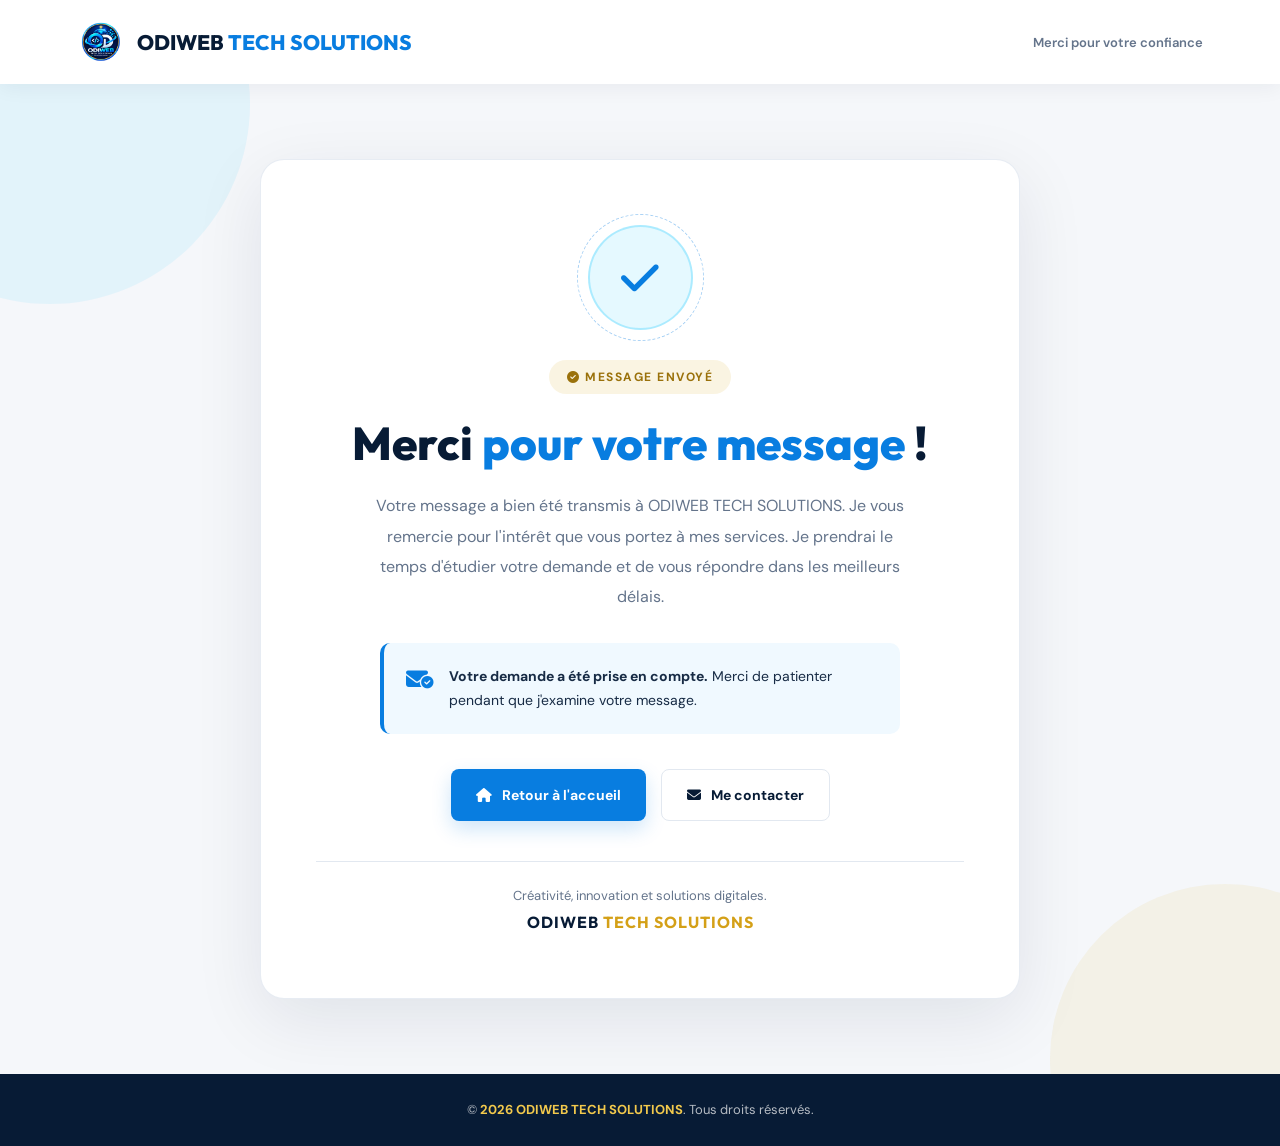
==== merci.html @ 2eda3bde "Create merci.html" ====
<!DOCTYPE html>
<html lang="fr">

<head>

    <meta charset="UTF-8">

    <meta name="viewport" content="width=device-width, initial-scale=1.0">

    <meta name="description" content="Merci d'avoir contacté ODIWEB PORTFOLIO. Votre message a bien été transmis.">

    <meta name="theme-color" content="#071B35">

    <title>Merci pour votre message | ODIWEB</title>

    <link rel="icon" href="logo-odiweb.png">

    <!-- Google Fonts -->

    <link rel="preconnect" href="https://fonts.googleapis.com">

    <link rel="preconnect" href="https://fonts.gstatic.com" crossorigin>

    <link href="https://fonts.googleapis.com/css2?family=DM+Sans:wght@400;500;600;700&family=Outfit:wght@400;500;600;700;800&display=swap" rel="stylesheet">

    <!-- Font Awesome -->

    <link rel="stylesheet" href="https://cdnjs.cloudflare.com/ajax/libs/font-awesome/6.5.2/css/all.min.css">

    <style>

/* ==========================================
   ODIWEB PORTFOLIO
   PAGE MERCI
   DESIGN RESPONSIVE COMPLET
========================================== */


/* ==========================================
   1. VARIABLES
========================================== */

:root {

    --primary-color: #071B35;

    --secondary-color: #087DE0;

    --accent-color: #00C2FF;

    --gold-color: #D4A017;

    --gold-light: #F2C94C;

    --white: #FFFFFF;

    --light-bg: #F5F7FA;

    --gray: #64748B;

    --dark-text: #172B45;

    --border-color: #E2E8F0;

    --font-heading: 'Outfit', sans-serif;

    --font-body: 'DM Sans', sans-serif;

    --transition: all 0.3s ease;

}


/* ==========================================
   2. RESET GÉNÉRAL
========================================== */

* {

    margin: 0;

    padding: 0;

    box-sizing: border-box;

}


html {

    scroll-behavior: smooth;

}


body {

    font-family: var(--font-body);

    background: var(--light-bg);

    color: var(--dark-text);

    min-height: 100vh;

    display: flex;

    flex-direction: column;

    overflow-x: hidden;

}


a {

    text-decoration: none;

    color: inherit;

}


button {

    font-family: inherit;

}


/* ==========================================
   3. HEADER
========================================== */

.header {

    width: 100%;

    background: var(--white);

    padding: 18px 6%;

    box-shadow: 0 3px 20px rgba(7, 27, 53, 0.06);

    position: relative;

    z-index: 10;

}


.header-container {

    max-width: 1200px;

    margin: auto;

    display: flex;

    justify-content: space-between;

    align-items: center;

    gap: 20px;

}


.logo {

    display: flex;

    align-items: center;

    gap: 12px;

}


.logo img {

    width: 48px;

    height: 48px;

    object-fit: contain;

}


.logo-text {

    font-family: var(--font-heading);

    font-size: 21px;

    font-weight: 800;

    color: var(--primary-color);

}


.logo-text span {

    color: var(--secondary-color);

}


.header-label {

    color: var(--gray);

    font-size: 13px;

    font-weight: 600;

}


/* ==========================================
   4. SECTION PRINCIPALE
========================================== */

.thankyou-section {

    flex: 1;

    display: flex;

    align-items: center;

    justify-content: center;

    padding: 75px 20px;

    position: relative;

    overflow: hidden;

}


/* Décorations */

.thankyou-section::before {

    content: "";

    position: absolute;

    width: 400px;

    height: 400px;

    background: rgba(0, 194, 255, 0.08);

    border-radius: 50%;

    top: -180px;

    left: -150px;

}


.thankyou-section::after {

    content: "";

    position: absolute;

    width: 350px;

    height: 350px;

    background: rgba(212, 160, 23, 0.08);

    border-radius: 50%;

    bottom: -160px;

    right: -120px;

}


/* ==========================================
   5. CARTE DE REMERCIEMENT
========================================== */

.thankyou-card {

    width: 100%;

    max-width: 760px;

    background: var(--white);

    padding: 65px 55px;

    border-radius: 24px;

    text-align: center;

    position: relative;

    z-index: 2;

    box-shadow: 0 20px 70px rgba(7, 27, 53, 0.09);

    border: 1px solid rgba(226, 232, 240, 0.8);

    animation: fadeIn 0.8s ease;

}


/* ==========================================
   6. ICÔNE DE CONFIRMATION
========================================== */

.success-icon {

    width: 105px;

    height: 105px;

    margin: 0 auto 30px;

    border-radius: 50%;

    display: flex;

    align-items: center;

    justify-content: center;

    background: rgba(0, 194, 255, 0.10);

    border: 2px solid rgba(0, 194, 255, 0.25);

    position: relative;

}


.success-icon i {

    font-size: 43px;

    color: var(--secondary-color);

}


.success-icon::after {

    content: "";

    position: absolute;

    width: 125px;

    height: 125px;

    border: 1px dashed rgba(8, 125, 224, 0.35);

    border-radius: 50%;

    animation: rotate 15s linear infinite;

}


/* ==========================================
   7. TEXTES
========================================== */

.success-label {

    display: inline-block;

    padding: 9px 18px;

    background: rgba(212, 160, 23, 0.12);

    color: #9A710B;

    border-radius: 30px;

    font-size: 12px;

    font-weight: 700;

    text-transform: uppercase;

    letter-spacing: 1.5px;

    margin-bottom: 22px;

}


.thankyou-title {

    font-family: var(--font-heading);

    font-size: 46px;

    line-height: 1.2;

    font-weight: 800;

    color: var(--primary-color);

    margin-bottom: 20px;

}


.thankyou-title span {

    color: var(--secondary-color);

}


.client-name {

    color: var(--gold-color);

}


.thankyou-description {

    max-width: 550px;

    margin: 0 auto 30px;

    font-size: 16px;

    line-height: 1.9;

    color: var(--gray);

}


/* ==========================================
   8. INFORMATIONS DE CONFIRMATION
========================================== */

.confirmation-box {

    max-width: 520px;

    margin: 0 auto 35px;

    padding: 22px;

    background: #F0F9FF;

    border-left: 4px solid var(--secondary-color);

    border-radius: 10px;

    display: flex;

    align-items: flex-start;

    gap: 15px;

    text-align: left;

}


.confirmation-box i {

    font-size: 22px;

    color: var(--secondary-color);

    margin-top: 3px;

}


.confirmation-box p {

    color: var(--dark-text);

    font-size: 14px;

    line-height: 1.7;

}


/* ==========================================
   9. BOUTONS
========================================== */

.thankyou-buttons {

    display: flex;

    justify-content: center;

    align-items: center;

    gap: 15px;

    flex-wrap: wrap;

}


.btn {

    min-height: 52px;

    padding: 14px 25px;

    border-radius: 8px;

    display: inline-flex;

    justify-content: center;

    align-items: center;

    gap: 10px;

    font-size: 14px;

    font-weight: 700;

    transition: var(--transition);

}


.btn-primary {

    background: var(--secondary-color);

    color: var(--white);

    box-shadow: 0 8px 20px rgba(8, 125, 224, 0.20);

}


.btn-primary:hover {

    background: var(--primary-color);

    transform: translateY(-3px);

}


.btn-outline {

    border: 1px solid var(--border-color);

    color: var(--primary-color);

    background: var(--white);

}


.btn-outline:hover {

    border-color: var(--gold-color);

    color: var(--gold-color);

    transform: translateY(-3px);

}


/* ==========================================
   10. SIGNATURE
========================================== */

.thankyou-signature {

    margin-top: 40px;

    padding-top: 25px;

    border-top: 1px solid var(--border-color);

}


.thankyou-signature p {

    color: var(--gray);

    font-size: 13px;

    margin-bottom: 8px;

}


.thankyou-signature strong {

    font-family: var(--font-heading);

    color: var(--primary-color);

    font-size: 16px;

    letter-spacing: 1px;

}


.thankyou-signature strong span {

    color: var(--gold-color);

}


/* ==========================================
   11. FOOTER
========================================== */

.footer {

    background: var(--primary-color);

    padding: 25px 20px;

    text-align: center;

}


.footer p {

    color: rgba(255, 255, 255, 0.7);

    font-size: 13px;

    line-height: 1.7;

}


.footer span {

    color: var(--gold-light);

    font-weight: 700;

}


/* ==========================================
   12. ANIMATIONS
========================================== */

@keyframes fadeIn {

    from {

        opacity: 0;

        transform: translateY(25px);

    }

    to {

        opacity: 1;

        transform: translateY(0);

    }

}


@keyframes rotate {

    from {

        transform: rotate(0deg);

    }

    to {

        transform: rotate(360deg);

    }

}


/* ==========================================
   13. TABLETTES
========================================== */

@media screen and (max-width: 768px) {

    .header {

        padding: 16px 5%;

    }

    .thankyou-section {

        padding: 55px 20px;

    }

    .thankyou-card {

        padding: 55px 35px;

    }

    .thankyou-title {

        font-size: 38px;

    }

}


/* ==========================================
   14. TÉLÉPHONES
========================================== */

@media screen and (max-width: 576px) {

    .header-container {

        flex-direction: column;

        gap: 8px;

    }

    .logo img {

        width: 42px;

        height: 42px;

    }

    .logo-text {

        font-size: 18px;

    }

    .header-label {

        font-size: 11px;

    }

    .thankyou-section {

        padding: 40px 15px;

    }

    .thankyou-card {

        padding: 45px 22px;

        border-radius: 18px;

    }

    .success-icon {

        width: 85px;

        height: 85px;

        margin-bottom: 25px;

    }

    .success-icon i {

        font-size: 35px;

    }

    .success-icon::after {

        width: 103px;

        height: 103px;

    }

    .thankyou-title {

        font-size: 32px;

    }

    .thankyou-description {

        font-size: 14px;

    }

    .confirmation-box {

        padding: 17px;

    }

    .confirmation-box p {

        font-size: 13px;

    }

    .thankyou-buttons {

        flex-direction: column;

        width: 100%;

    }

    .btn {

        width: 100%;

    }

    .thankyou-signature {

        margin-top: 30px;

    }

}


/* ==========================================
   15. PETITS TÉLÉPHONES
========================================== */

@media screen and (max-width: 360px) {

    .thankyou-card {

        padding: 38px 17px;

    }

    .thankyou-title {

        font-size: 27px;

    }

    .success-label {

        font-size: 10px;

    }

    .thankyou-description {

        font-size: 13px;

    }

    .logo-text {

        font-size: 16px;

    }

}


/* ==========================================
   16. ACCESSIBILITÉ
========================================== */

@media (prefers-reduced-motion: reduce) {

    *,
    *::before,
    *::after {

        animation-duration: 0.01ms !important;

        animation-iteration-count: 1 !important;

        scroll-behavior: auto !important;

        transition-duration: 0.01ms !important;

    }

}

    </style>

</head>


<body>


    <!-- ======================================
         HEADER
    ======================================= -->

    <header class="header">

        <div class="header-container">

            <a href="index.html" class="logo">

                <img src="logo-odiweb.png" alt="Logo ODIWEB">

                <div class="logo-text">
                    ODIWEB <span>TECH SOLUTIONS</span>
                </div>

            </a>

            <p class="header-label">
                Merci pour votre confiance
            </p>

        </div>

    </header>



    <!-- ======================================
         SECTION DE REMERCIEMENT
    ======================================= -->

    <main class="thankyou-section">

        <div class="thankyou-card">


            <!-- Icône -->

            <div class="success-icon">

                <i class="fas fa-check"></i>

            </div>


            <!-- Petit label -->

            <div class="success-label">

                <i class="fas fa-circle-check"></i>

                Message envoyé

            </div>


            <!-- Titre -->

            <h1 class="thankyou-title">

                Merci <span id="clientName" class="client-name">pour votre message</span> !

            </h1>


            <!-- Description -->

            <p class="thankyou-description">

                Votre message a bien été transmis à ODIWEB TECH SOLUTIONS.

                Je vous remercie pour l'intérêt que vous portez à mes services.

                Je prendrai le temps d'étudier votre demande et de vous répondre dans les meilleurs délais.

            </p>


            <!-- Confirmation -->

            <div class="confirmation-box">

                <i class="fas fa-envelope-circle-check"></i>

                <p>

                    <strong>Votre demande a été prise en compte.</strong>

                    Merci de patienter pendant que j'examine votre message.

                </p>

            </div>


            <!-- Boutons -->

            <div class="thankyou-buttons">

                <a href="index.html#accueil" class="btn btn-primary">

                    <i class="fas fa-house"></i>

                    Retour à l'accueil

                </a>


                <a href="mailto:odilonlaly086@gmail.com" class="btn btn-outline">

                    <i class="fas fa-envelope"></i>

                    Me contacter

                </a>

            </div>


            <!-- Signature -->

            <div class="thankyou-signature">

                <p>Créativité, innovation et solutions digitales.</p>

                <strong>

                    ODIWEB <span>TECH SOLUTIONS</span>

                </strong>

            </div>


        </div>

    </main>



    <!-- ======================================
         FOOTER
    ======================================= -->

    <footer class="footer">

        <p>

            © <span id="currentYear"></span>

            <span>ODIWEB TECH SOLUTIONS</span>.

            Tous droits réservés.

        </p>

    </footer>



    <!-- ======================================
         JAVASCRIPT
    ======================================= -->

    <script>

        /* Récupérer le nom du client */

        const savedClientName = sessionStorage.getItem("odiwebClientName");

        const clientNameElement = document.getElementById("clientName");


        if (savedClientName && clientNameElement) {

            clientNameElement.textContent = savedClientName;

            sessionStorage.removeItem("odiwebClientName");

        }


        /* Année automatique */

        document.getElementById("currentYear").textContent =
            new Date().getFullYear();


    </script>


</body>

</html>
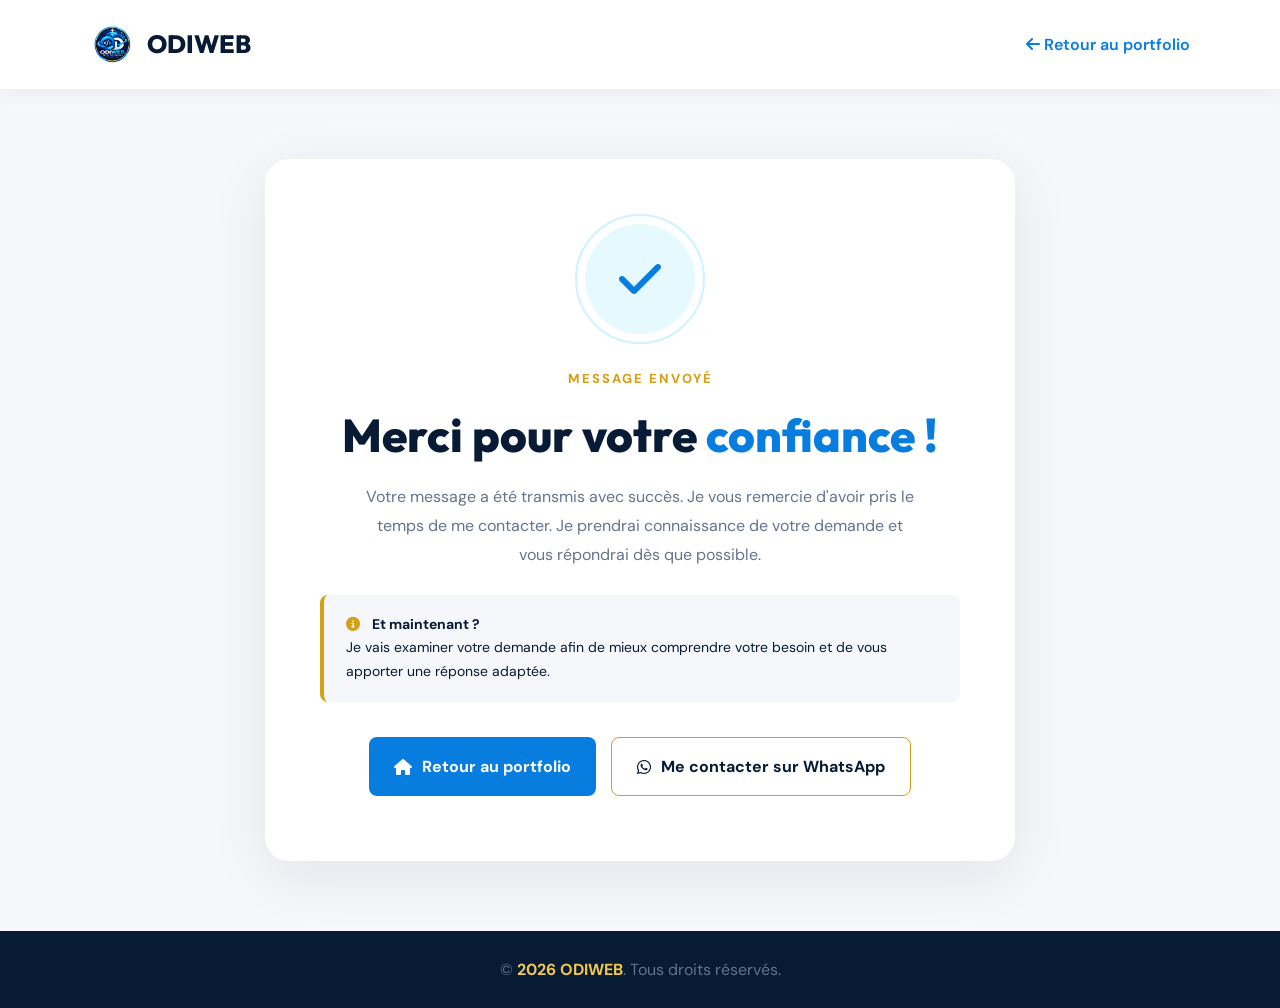
==== commit 98a1a89b: "Update merci.html" ====
--- a/merci.html
+++ b/merci.html
@@ -8,13 +8,14 @@
 
     <meta name="viewport" content="width=device-width, initial-scale=1.0">
 
-    <meta name="description" content="Merci d'avoir contacté ODIWEB PORTFOLIO. Votre message a bien été transmis.">
+    <meta name="description" content="Merci d'avoir contacté ODIWEB. Votre message a été envoyé avec succès.">
+
+    <meta name="author" content="Odilon Laly">
 
     <meta name="theme-color" content="#071B35">
 
     <title>Merci pour votre message | ODIWEB</title>
 
-    <link rel="icon" href="logo-odiweb.png">
 
     <!-- Google Fonts -->
 
@@ -22,906 +23,507 @@
 
     <link rel="preconnect" href="https://fonts.gstatic.com" crossorigin>
 
-    <link href="https://fonts.googleapis.com/css2?family=DM+Sans:wght@400;500;600;700&family=Outfit:wght@400;500;600;700;800&display=swap" rel="stylesheet">
+    <link href="https://fonts.googleapis.com/css2?family=DM+Sans:wght@400;500;600;700;800&family=Outfit:wght@400;500;600;700;800&display=swap" rel="stylesheet">
+
 
     <!-- Font Awesome -->
 
-    <link rel="stylesheet" href="https://cdnjs.cloudflare.com/ajax/libs/font-awesome/6.5.2/css/all.min.css">
+    <link rel="stylesheet" href="https://cdnjs.cloudflare.com/ajax/libs/font-awesome/6.7.2/css/all.min.css">
+
+
+    <!-- CSS -->
+
+    <link rel="stylesheet" href="style.css">
+
+    <link rel="stylesheet" href="responsive.css">
+
+
+    <!-- Style spécifique à la page Merci -->
 
     <style>
 
-/* ==========================================
-   ODIWEB PORTFOLIO
-   PAGE MERCI
-   DESIGN RESPONSIVE COMPLET
-========================================== */
-
-
-/* ==========================================
-   1. VARIABLES
-========================================== */
-
-:root {
-
-    --primary-color: #071B35;
-
-    --secondary-color: #087DE0;
-
-    --accent-color: #00C2FF;
-
-    --gold-color: #D4A017;
-
-    --gold-light: #F2C94C;
-
-    --white: #FFFFFF;
-
-    --light-bg: #F5F7FA;
-
-    --gray: #64748B;
-
-    --dark-text: #172B45;
-
-    --border-color: #E2E8F0;
-
-    --font-heading: 'Outfit', sans-serif;
-
-    --font-body: 'DM Sans', sans-serif;
-
-    --transition: all 0.3s ease;
-
-}
-
-
-/* ==========================================
-   2. RESET GÉNÉRAL
-========================================== */
-
-* {
-
-    margin: 0;
-
-    padding: 0;
-
-    box-sizing: border-box;
-
-}
-
-
-html {
-
-    scroll-behavior: smooth;
-
-}
-
-
-body {
-
-    font-family: var(--font-body);
-
-    background: var(--light-bg);
-
-    color: var(--dark-text);
-
-    min-height: 100vh;
-
-    display: flex;
-
-    flex-direction: column;
-
-    overflow-x: hidden;
-
-}
-
-
-a {
-
-    text-decoration: none;
-
-    color: inherit;
-
-}
-
-
-button {
-
-    font-family: inherit;
-
-}
-
-
-/* ==========================================
-   3. HEADER
-========================================== */
-
-.header {
-
-    width: 100%;
-
-    background: var(--white);
-
-    padding: 18px 6%;
-
-    box-shadow: 0 3px 20px rgba(7, 27, 53, 0.06);
-
-    position: relative;
-
-    z-index: 10;
-
-}
-
-
-.header-container {
-
-    max-width: 1200px;
-
-    margin: auto;
-
-    display: flex;
-
-    justify-content: space-between;
-
-    align-items: center;
-
-    gap: 20px;
-
-}
-
-
-.logo {
-
-    display: flex;
-
-    align-items: center;
-
-    gap: 12px;
-
-}
-
-
-.logo img {
-
-    width: 48px;
-
-    height: 48px;
-
-    object-fit: contain;
-
-}
-
-
-.logo-text {
-
-    font-family: var(--font-heading);
-
-    font-size: 21px;
-
-    font-weight: 800;
-
-    color: var(--primary-color);
-
-}
-
-
-.logo-text span {
-
-    color: var(--secondary-color);
-
-}
-
-
-.header-label {
-
-    color: var(--gray);
-
-    font-size: 13px;
-
-    font-weight: 600;
-
-}
-
-
-/* ==========================================
-   4. SECTION PRINCIPALE
-========================================== */
-
-.thankyou-section {
-
-    flex: 1;
-
-    display: flex;
-
-    align-items: center;
-
-    justify-content: center;
-
-    padding: 75px 20px;
-
-    position: relative;
-
-    overflow: hidden;
-
-}
-
-
-/* Décorations */
-
-.thankyou-section::before {
-
-    content: "";
-
-    position: absolute;
-
-    width: 400px;
-
-    height: 400px;
-
-    background: rgba(0, 194, 255, 0.08);
-
-    border-radius: 50%;
-
-    top: -180px;
-
-    left: -150px;
-
-}
-
-
-.thankyou-section::after {
-
-    content: "";
-
-    position: absolute;
-
-    width: 350px;
-
-    height: 350px;
-
-    background: rgba(212, 160, 23, 0.08);
-
-    border-radius: 50%;
-
-    bottom: -160px;
-
-    right: -120px;
-
-}
-
-
-/* ==========================================
-   5. CARTE DE REMERCIEMENT
-========================================== */
-
-.thankyou-card {
-
-    width: 100%;
-
-    max-width: 760px;
-
-    background: var(--white);
-
-    padding: 65px 55px;
-
-    border-radius: 24px;
-
-    text-align: center;
-
-    position: relative;
-
-    z-index: 2;
-
-    box-shadow: 0 20px 70px rgba(7, 27, 53, 0.09);
-
-    border: 1px solid rgba(226, 232, 240, 0.8);
-
-    animation: fadeIn 0.8s ease;
-
-}
-
-
-/* ==========================================
-   6. ICÔNE DE CONFIRMATION
-========================================== */
-
-.success-icon {
-
-    width: 105px;
-
-    height: 105px;
-
-    margin: 0 auto 30px;
-
-    border-radius: 50%;
-
-    display: flex;
-
-    align-items: center;
-
-    justify-content: center;
-
-    background: rgba(0, 194, 255, 0.10);
-
-    border: 2px solid rgba(0, 194, 255, 0.25);
-
-    position: relative;
-
-}
-
-
-.success-icon i {
-
-    font-size: 43px;
-
-    color: var(--secondary-color);
-
-}
-
-
-.success-icon::after {
-
-    content: "";
-
-    position: absolute;
-
-    width: 125px;
-
-    height: 125px;
-
-    border: 1px dashed rgba(8, 125, 224, 0.35);
-
-    border-radius: 50%;
-
-    animation: rotate 15s linear infinite;
-
-}
-
-
-/* ==========================================
-   7. TEXTES
-========================================== */
-
-.success-label {
-
-    display: inline-block;
-
-    padding: 9px 18px;
-
-    background: rgba(212, 160, 23, 0.12);
-
-    color: #9A710B;
-
-    border-radius: 30px;
-
-    font-size: 12px;
-
-    font-weight: 700;
-
-    text-transform: uppercase;
-
-    letter-spacing: 1.5px;
-
-    margin-bottom: 22px;
-
-}
-
-
-.thankyou-title {
-
-    font-family: var(--font-heading);
-
-    font-size: 46px;
-
-    line-height: 1.2;
-
-    font-weight: 800;
-
-    color: var(--primary-color);
-
-    margin-bottom: 20px;
-
-}
-
-
-.thankyou-title span {
-
-    color: var(--secondary-color);
-
-}
-
-
-.client-name {
-
-    color: var(--gold-color);
-
-}
-
-
-.thankyou-description {
-
-    max-width: 550px;
-
-    margin: 0 auto 30px;
-
-    font-size: 16px;
-
-    line-height: 1.9;
-
-    color: var(--gray);
-
-}
-
-
-/* ==========================================
-   8. INFORMATIONS DE CONFIRMATION
-========================================== */
-
-.confirmation-box {
-
-    max-width: 520px;
-
-    margin: 0 auto 35px;
-
-    padding: 22px;
-
-    background: #F0F9FF;
-
-    border-left: 4px solid var(--secondary-color);
-
-    border-radius: 10px;
-
-    display: flex;
-
-    align-items: flex-start;
-
-    gap: 15px;
-
-    text-align: left;
-
-}
-
-
-.confirmation-box i {
-
-    font-size: 22px;
-
-    color: var(--secondary-color);
-
-    margin-top: 3px;
-
-}
-
-
-.confirmation-box p {
-
-    color: var(--dark-text);
-
-    font-size: 14px;
-
-    line-height: 1.7;
-
-}
-
-
-/* ==========================================
-   9. BOUTONS
-========================================== */
-
-.thankyou-buttons {
-
-    display: flex;
-
-    justify-content: center;
-
-    align-items: center;
-
-    gap: 15px;
-
-    flex-wrap: wrap;
-
-}
-
-
-.btn {
-
-    min-height: 52px;
-
-    padding: 14px 25px;
-
-    border-radius: 8px;
-
-    display: inline-flex;
-
-    justify-content: center;
-
-    align-items: center;
-
-    gap: 10px;
-
-    font-size: 14px;
-
-    font-weight: 700;
-
-    transition: var(--transition);
-
-}
-
-
-.btn-primary {
-
-    background: var(--secondary-color);
-
-    color: var(--white);
-
-    box-shadow: 0 8px 20px rgba(8, 125, 224, 0.20);
-
-}
-
-
-.btn-primary:hover {
-
-    background: var(--primary-color);
-
-    transform: translateY(-3px);
-
-}
-
-
-.btn-outline {
-
-    border: 1px solid var(--border-color);
-
-    color: var(--primary-color);
-
-    background: var(--white);
-
-}
-
-
-.btn-outline:hover {
-
-    border-color: var(--gold-color);
-
-    color: var(--gold-color);
-
-    transform: translateY(-3px);
-
-}
-
-
-/* ==========================================
-   10. SIGNATURE
-========================================== */
-
-.thankyou-signature {
-
-    margin-top: 40px;
-
-    padding-top: 25px;
-
-    border-top: 1px solid var(--border-color);
-
-}
-
-
-.thankyou-signature p {
-
-    color: var(--gray);
-
-    font-size: 13px;
-
-    margin-bottom: 8px;
-
-}
-
-
-.thankyou-signature strong {
-
-    font-family: var(--font-heading);
-
-    color: var(--primary-color);
-
-    font-size: 16px;
-
-    letter-spacing: 1px;
-
-}
-
-
-.thankyou-signature strong span {
-
-    color: var(--gold-color);
-
-}
-
-
-/* ==========================================
-   11. FOOTER
-========================================== */
-
-.footer {
-
-    background: var(--primary-color);
-
-    padding: 25px 20px;
-
-    text-align: center;
-
-}
-
-
-.footer p {
-
-    color: rgba(255, 255, 255, 0.7);
-
-    font-size: 13px;
-
-    line-height: 1.7;
-
-}
-
-
-.footer span {
-
-    color: var(--gold-light);
-
-    font-weight: 700;
-
-}
-
-
-/* ==========================================
-   12. ANIMATIONS
-========================================== */
-
-@keyframes fadeIn {
-
-    from {
-
-        opacity: 0;
-
-        transform: translateY(25px);
-
-    }
-
-    to {
-
-        opacity: 1;
-
-        transform: translateY(0);
-
-    }
-
-}
-
-
-@keyframes rotate {
-
-    from {
-
-        transform: rotate(0deg);
-
-    }
-
-    to {
-
-        transform: rotate(360deg);
-
-    }
-
-}
-
-
-/* ==========================================
-   13. TABLETTES
-========================================== */
-
-@media screen and (max-width: 768px) {
-
-    .header {
-
-        padding: 16px 5%;
-
-    }
-
-    .thankyou-section {
-
-        padding: 55px 20px;
-
-    }
-
-    .thankyou-card {
-
-        padding: 55px 35px;
-
-    }
-
-    .thankyou-title {
-
-        font-size: 38px;
-
-    }
-
-}
-
-
-/* ==========================================
-   14. TÉLÉPHONES
-========================================== */
-
-@media screen and (max-width: 576px) {
-
-    .header-container {
-
-        flex-direction: column;
-
-        gap: 8px;
-
-    }
-
-    .logo img {
-
-        width: 42px;
-
-        height: 42px;
-
-    }
-
-    .logo-text {
-
-        font-size: 18px;
-
-    }
-
-    .header-label {
-
-        font-size: 11px;
-
-    }
-
-    .thankyou-section {
-
-        padding: 40px 15px;
-
-    }
-
-    .thankyou-card {
-
-        padding: 45px 22px;
-
-        border-radius: 18px;
-
-    }
-
-    .success-icon {
-
-        width: 85px;
-
-        height: 85px;
-
-        margin-bottom: 25px;
-
-    }
-
-    .success-icon i {
-
-        font-size: 35px;
-
-    }
-
-    .success-icon::after {
-
-        width: 103px;
-
-        height: 103px;
-
-    }
-
-    .thankyou-title {
-
-        font-size: 32px;
-
-    }
-
-    .thankyou-description {
-
-        font-size: 14px;
-
-    }
-
-    .confirmation-box {
-
-        padding: 17px;
-
-    }
-
-    .confirmation-box p {
-
-        font-size: 13px;
-
-    }
-
-    .thankyou-buttons {
-
-        flex-direction: column;
-
-        width: 100%;
-
-    }
-
-    .btn {
-
-        width: 100%;
-
-    }
-
-    .thankyou-signature {
-
-        margin-top: 30px;
-
-    }
-
-}
-
-
-/* ==========================================
-   15. PETITS TÉLÉPHONES
-========================================== */
-
-@media screen and (max-width: 360px) {
-
-    .thankyou-card {
-
-        padding: 38px 17px;
-
-    }
-
-    .thankyou-title {
-
-        font-size: 27px;
-
-    }
-
-    .success-label {
-
-        font-size: 10px;
-
-    }
-
-    .thankyou-description {
-
-        font-size: 13px;
-
-    }
-
-    .logo-text {
-
-        font-size: 16px;
-
-    }
-
-}
-
-
-/* ==========================================
-   16. ACCESSIBILITÉ
-========================================== */
-
-@media (prefers-reduced-motion: reduce) {
-
-    *,
-    *::before,
-    *::after {
-
-        animation-duration: 0.01ms !important;
-
-        animation-iteration-count: 1 !important;
-
-        scroll-behavior: auto !important;
-
-        transition-duration: 0.01ms !important;
-
-    }
-
-}
+        /* =====================================
+           PAGE MERCI
+        ===================================== */
+
+        .thankyou-page {
+
+            min-height: 100vh;
+
+            display: flex;
+
+            flex-direction: column;
+
+            background: #F5F7FA;
+
+        }
+
+
+        /* HEADER */
+
+        .thankyou-header {
+
+            width: 100%;
+
+            padding: 22px 7%;
+
+            background: #FFFFFF;
+
+            box-shadow: 0 3px 20px rgba(7, 27, 53, 0.05);
+
+        }
+
+
+        .thankyou-navbar {
+
+            max-width: 1200px;
+
+            margin: auto;
+
+            display: flex;
+
+            justify-content: space-between;
+
+            align-items: center;
+
+        }
+
+
+        .thankyou-logo {
+
+            display: flex;
+
+            align-items: center;
+
+            gap: 12px;
+
+            text-decoration: none;
+
+            color: #071B35;
+
+            font-family: 'Outfit', sans-serif;
+
+            font-size: 25px;
+
+            font-weight: 800;
+
+        }
+
+
+        .thankyou-logo img {
+
+            width: 45px;
+
+            height: 45px;
+
+            object-fit: contain;
+
+        }
+
+
+        .thankyou-home-link {
+
+            color: #087DE0;
+
+            font-weight: 600;
+
+            text-decoration: none;
+
+            transition: 0.3s;
+
+        }
+
+
+        .thankyou-home-link:hover {
+
+            color: #D4A017;
+
+        }
+
+
+        /* CONTENU PRINCIPAL */
+
+        .thankyou-main {
+
+            flex: 1;
+
+            display: flex;
+
+            align-items: center;
+
+            justify-content: center;
+
+            padding: 70px 20px;
+
+        }
+
+
+        .thankyou-card {
+
+            width: 100%;
+
+            max-width: 750px;
+
+            padding: 65px 55px;
+
+            background: #FFFFFF;
+
+            border-radius: 24px;
+
+            text-align: center;
+
+            box-shadow: 0 15px 60px rgba(7, 27, 53, 0.08);
+
+            animation: thankyouAppear 0.8s ease;
+
+        }
+
+
+        @keyframes thankyouAppear {
+
+            from {
+
+                opacity: 0;
+
+                transform: translateY(30px);
+
+            }
+
+            to {
+
+                opacity: 1;
+
+                transform: translateY(0);
+
+            }
+
+        }
+
+
+        /* ICÔNE DE CONFIRMATION */
+
+        .thankyou-icon {
+
+            width: 110px;
+
+            height: 110px;
+
+            margin: 0 auto 30px;
+
+            display: flex;
+
+            align-items: center;
+
+            justify-content: center;
+
+            border-radius: 50%;
+
+            background: rgba(0, 194, 255, 0.10);
+
+            color: #087DE0;
+
+            font-size: 48px;
+
+            position: relative;
+
+        }
+
+
+        .thankyou-icon::before {
+
+            content: '';
+
+            position: absolute;
+
+            inset: -10px;
+
+            border: 2px solid rgba(0, 194, 255, 0.20);
+
+            border-radius: 50%;
+
+        }
+
+
+        /* TEXTES */
+
+        .thankyou-label {
+
+            display: inline-block;
+
+            margin-bottom: 18px;
+
+            color: #D4A017;
+
+            font-size: 13px;
+
+            font-weight: 800;
+
+            letter-spacing: 2px;
+
+            text-transform: uppercase;
+
+        }
+
+
+        .thankyou-title {
+
+            margin-bottom: 20px;
+
+            color: #071B35;
+
+            font-family: 'Outfit', sans-serif;
+
+            font-size: clamp(30px, 5vw, 46px);
+
+            font-weight: 800;
+
+            line-height: 1.2;
+
+        }
+
+
+        .thankyou-title span {
+
+            color: #087DE0;
+
+        }
+
+
+        .thankyou-description {
+
+            max-width: 560px;
+
+            margin: 0 auto 18px;
+
+            color: #64748B;
+
+            font-size: 16px;
+
+            line-height: 1.8;
+
+        }
+
+
+        .thankyou-note {
+
+            margin: 25px 0 35px;
+
+            padding: 18px 22px;
+
+            background: #F5F7FA;
+
+            border-left: 4px solid #D4A017;
+
+            border-radius: 8px;
+
+            color: #071B35;
+
+            font-size: 14px;
+
+            line-height: 1.7;
+
+            text-align: left;
+
+        }
+
+
+        .thankyou-note i {
+
+            margin-right: 8px;
+
+            color: #D4A017;
+
+        }
+
+
+        /* BOUTONS */
+
+        .thankyou-buttons {
+
+            display: flex;
+
+            justify-content: center;
+
+            flex-wrap: wrap;
+
+            gap: 15px;
+
+        }
+
+
+        .thankyou-btn {
+
+            min-height: 52px;
+
+            padding: 15px 25px;
+
+            display: inline-flex;
+
+            align-items: center;
+
+            justify-content: center;
+
+            gap: 10px;
+
+            border-radius: 8px;
+
+            text-decoration: none;
+
+            font-weight: 700;
+
+            transition: 0.3s ease;
+
+        }
+
+
+        .thankyou-btn-primary {
+
+            background: #087DE0;
+
+            color: #FFFFFF;
+
+        }
+
+
+        .thankyou-btn-primary:hover {
+
+            background: #071B35;
+
+            transform: translateY(-3px);
+
+        }
+
+
+        .thankyou-btn-secondary {
+
+            background: #FFFFFF;
+
+            border: 1px solid #D4A017;
+
+            color: #071B35;
+
+        }
+
+
+        .thankyou-btn-secondary:hover {
+
+            background: #D4A017;
+
+            color: #FFFFFF;
+
+            transform: translateY(-3px);
+
+        }
+
+
+        /* PIED DE PAGE */
+
+        .thankyou-footer {
+
+            padding: 25px 20px;
+
+            background: #071B35;
+
+            text-align: center;
+
+            color: rgba(255, 255, 255, 0.75);
+
+            font-size: 13px;
+
+        }
+
+
+        .thankyou-footer span {
+
+            color: #F2C94C;
+
+            font-weight: 700;
+
+        }
+
+
+        /* RESPONSIVE */
+
+        @media (max-width: 600px) {
+
+            .thankyou-header {
+
+                padding: 18px 5%;
+
+            }
+
+
+            .thankyou-logo {
+
+                font-size: 20px;
+
+            }
+
+
+            .thankyou-logo img {
+
+                width: 38px;
+
+                height: 38px;
+
+            }
+
+
+            .thankyou-home-link {
+
+                font-size: 13px;
+
+            }
+
+
+            .thankyou-main {
+
+                padding: 45px 15px;
+
+            }
+
+
+            .thankyou-card {
+
+                padding: 45px 22px;
+
+                border-radius: 18px;
+
+            }
+
+
+            .thankyou-icon {
+
+                width: 85px;
+
+                height: 85px;
+
+                font-size: 38px;
+
+            }
+
+
+            .thankyou-description {
+
+                font-size: 14px;
+
+            }
+
+
+            .thankyou-buttons {
+
+                flex-direction: column;
+
+            }
+
+
+            .thankyou-btn {
+
+                width: 100%;
+
+            }
+
+        }
 
     </style>
 
@@ -930,199 +532,160 @@
 
 <body>
 
-
-    <!-- ======================================
-         HEADER
-    ======================================= -->
-
-    <header class="header">
-
-        <div class="header-container">
-
-            <a href="index.html" class="logo">
-
-                <img src="logo-odiweb.png" alt="Logo ODIWEB">
-
-                <div class="logo-text">
-                    ODIWEB <span>TECH SOLUTIONS</span>
+    <div class="thankyou-page">
+
+
+        <!-- HEADER -->
+
+        <header class="thankyou-header">
+
+            <nav class="thankyou-navbar">
+
+                <a href="index.html" class="thankyou-logo">
+
+                    <img src="logo-odiweb.png" alt="Logo ODIWEB">
+
+                    <span>ODIWEB</span>
+
+                </a>
+
+
+                <a href="index.html" class="thankyou-home-link">
+
+                    <i class="fas fa-arrow-left"></i>
+
+                    Retour au portfolio
+
+                </a>
+
+            </nav>
+
+        </header>
+
+
+
+        <!-- CONTENU -->
+
+        <main class="thankyou-main">
+
+            <div class="thankyou-card">
+
+
+                <!-- Icône -->
+
+                <div class="thankyou-icon">
+
+                    <i class="fas fa-check"></i>
+
                 </div>
 
-            </a>
-
-            <p class="header-label">
-                Merci pour votre confiance
+
+                <!-- Message -->
+
+                <span class="thankyou-label">
+
+                    MESSAGE ENVOYÉ
+
+                </span>
+
+
+                <h1 class="thankyou-title">
+
+                    Merci pour votre <span>confiance !</span>
+
+                </h1>
+
+
+                <p class="thankyou-description">
+
+                    Votre message a été transmis avec succès.
+
+                    Je vous remercie d'avoir pris le temps de me contacter.
+
+                    Je prendrai connaissance de votre demande et vous répondrai
+
+                    dès que possible.
+
+                </p>
+
+
+                <!-- Information -->
+
+                <div class="thankyou-note">
+
+                    <i class="fas fa-info-circle"></i>
+
+                    <strong>Et maintenant ?</strong>
+
+                    <br>
+
+                    Je vais examiner votre demande afin de mieux comprendre
+
+                    votre besoin et de vous apporter une réponse adaptée.
+
+                </div>
+
+
+                <!-- Boutons -->
+
+                <div class="thankyou-buttons">
+
+
+                    <a href="index.html" class="thankyou-btn thankyou-btn-primary">
+
+                        <i class="fas fa-home"></i>
+
+                        Retour au portfolio
+
+                    </a>
+
+
+                    <a href="https://wa.me/" target="_blank" rel="noopener noreferrer" class="thankyou-btn thankyou-btn-secondary">
+
+                        <i class="fab fa-whatsapp"></i>
+
+                        Me contacter sur WhatsApp
+
+                    </a>
+
+
+                </div>
+
+
+            </div>
+
+        </main>
+
+
+
+        <!-- FOOTER -->
+
+        <footer class="thankyou-footer">
+
+            <p>
+
+                © <span id="thankyouYear"></span>
+
+                <span>ODIWEB</span>.
+
+                Tous droits réservés.
+
             </p>
 
-        </div>
-
-    </header>
-
-
-
-    <!-- ======================================
-         SECTION DE REMERCIEMENT
-    ======================================= -->
-
-    <main class="thankyou-section">
-
-        <div class="thankyou-card">
-
-
-            <!-- Icône -->
-
-            <div class="success-icon">
-
-                <i class="fas fa-check"></i>
-
-            </div>
-
-
-            <!-- Petit label -->
-
-            <div class="success-label">
-
-                <i class="fas fa-circle-check"></i>
-
-                Message envoyé
-
-            </div>
-
-
-            <!-- Titre -->
-
-            <h1 class="thankyou-title">
-
-                Merci <span id="clientName" class="client-name">pour votre message</span> !
-
-            </h1>
-
-
-            <!-- Description -->
-
-            <p class="thankyou-description">
-
-                Votre message a bien été transmis à ODIWEB TECH SOLUTIONS.
-
-                Je vous remercie pour l'intérêt que vous portez à mes services.
-
-                Je prendrai le temps d'étudier votre demande et de vous répondre dans les meilleurs délais.
-
-            </p>
-
-
-            <!-- Confirmation -->
-
-            <div class="confirmation-box">
-
-                <i class="fas fa-envelope-circle-check"></i>
-
-                <p>
-
-                    <strong>Votre demande a été prise en compte.</strong>
-
-                    Merci de patienter pendant que j'examine votre message.
-
-                </p>
-
-            </div>
-
-
-            <!-- Boutons -->
-
-            <div class="thankyou-buttons">
-
-                <a href="index.html#accueil" class="btn btn-primary">
-
-                    <i class="fas fa-house"></i>
-
-                    Retour à l'accueil
-
-                </a>
-
-
-                <a href="mailto:odilonlaly086@gmail.com" class="btn btn-outline">
-
-                    <i class="fas fa-envelope"></i>
-
-                    Me contacter
-
-                </a>
-
-            </div>
-
-
-            <!-- Signature -->
-
-            <div class="thankyou-signature">
-
-                <p>Créativité, innovation et solutions digitales.</p>
-
-                <strong>
-
-                    ODIWEB <span>TECH SOLUTIONS</span>
-
-                </strong>
-
-            </div>
-
-
-        </div>
-
-    </main>
-
-
-
-    <!-- ======================================
-         FOOTER
-    ======================================= -->
-
-    <footer class="footer">
-
-        <p>
-
-            © <span id="currentYear"></span>
-
-            <span>ODIWEB TECH SOLUTIONS</span>.
-
-            Tous droits réservés.
-
-        </p>
-
-    </footer>
-
-
-
-    <!-- ======================================
-         JAVASCRIPT
-    ======================================= -->
+        </footer>
+
+
+    </div>
+
+
+    <!-- ANNÉE AUTOMATIQUE -->
 
     <script>
 
-        /* Récupérer le nom du client */
-
-        const savedClientName = sessionStorage.getItem("odiwebClientName");
-
-        const clientNameElement = document.getElementById("clientName");
-
-
-        if (savedClientName && clientNameElement) {
-
-            clientNameElement.textContent = savedClientName;
-
-            sessionStorage.removeItem("odiwebClientName");
-
-        }
-
-
-        /* Année automatique */
-
-        document.getElementById("currentYear").textContent =
-            new Date().getFullYear();
-
+        document.getElementById('thankyouYear').textContent = new Date().getFullYear();
 
     </script>
 
-
 </body>
 
 </html>
--- a/style.css
+++ b/style.css
@@ -0,0 +1,1662 @@
+
+/* ==========================================
+   ODIWEB PORTFOLIO
+   STYLE.CSS - PARTIE 1/5
+   FONDATIONS DU DESIGN
+========================================== */
+
+
+/* ==========================================
+   1. VARIABLES DU DESIGN
+========================================== */
+
+:root {
+
+    /* Couleurs principales */
+    --primary-color: #071B35;
+    --secondary-color: #087DE0;
+    --accent-color: #00C2FF;
+
+    /* Couleurs dorées */
+    --gold-color: #D4A017;
+    --gold-light: #F2C94C;
+
+    /* Couleurs neutres */
+    --white: #FFFFFF;
+    --light-bg: #F5F7FA;
+    --gray: #64748B;
+    --dark-text: #172B45;
+
+    /* Bordures et ombres */
+    --border-color: #E2E8F0;
+    --shadow: 0 10px 35px rgba(7, 27, 53, 0.08);
+    --shadow-hover: 0 18px 45px rgba(7, 27, 53, 0.14);
+
+    /* Typographie */
+    --font-heading: 'Outfit', sans-serif;
+    --font-body: 'DM Sans', sans-serif;
+
+    /* Dimensions */
+    --container-width: 1200px;
+    --header-height: 85px;
+
+    /* Transitions */
+    --transition: all 0.3s ease;
+}
+
+
+/* ==========================================
+   2. RESET CSS
+========================================== */
+
+* {
+    margin: 0;
+    padding: 0;
+    box-sizing: border-box;
+}
+
+html {
+    scroll-behavior: smooth;
+    scroll-padding-top: 100px;
+}
+
+body {
+    font-family: var(--font-body);
+    background: var(--white);
+    color: var(--dark-text);
+    line-height: 1.7;
+    overflow-x: hidden;
+}
+
+
+/* ==========================================
+   3. STYLES GÉNÉRAUX
+========================================== */
+
+h1,
+h2,
+h3,
+h4,
+h5,
+h6 {
+    font-family: var(--font-heading);
+    font-weight: 700;
+    line-height: 1.2;
+    color: var(--primary-color);
+}
+
+p {
+    color: var(--gray);
+    font-size: 16px;
+}
+
+a {
+    text-decoration: none;
+    color: inherit;
+    transition: var(--transition);
+}
+
+button,
+input,
+textarea {
+    font-family: var(--font-body);
+}
+
+button {
+    cursor: pointer;
+    border: none;
+}
+
+img {
+    max-width: 100%;
+    display: block;
+}
+
+ul {
+    list-style: none;
+}
+
+
+/* ==========================================
+   4. CONTENEUR PRINCIPAL
+========================================== */
+
+.container {
+    width: 90%;
+    max-width: var(--container-width);
+    margin: 0 auto;
+}
+
+
+/* ==========================================
+   5. ESPACEMENT DES SECTIONS
+========================================== */
+
+section {
+    padding: 100px 0;
+    position: relative;
+}
+
+
+/* ==========================================
+   6. TITRES DES SECTIONS
+========================================== */
+
+.section-header {
+    text-align: center;
+    max-width: 750px;
+    margin: 0 auto 55px;
+}
+
+.section-subtitle {
+    display: inline-block;
+    color: var(--secondary-color);
+    font-size: 14px;
+    font-weight: 700;
+    text-transform: uppercase;
+    letter-spacing: 2px;
+    margin-bottom: 15px;
+}
+
+.section-title {
+    font-size: clamp(30px, 4vw, 44px);
+    margin-bottom: 18px;
+}
+
+.section-title span {
+    color: var(--gold-color);
+}
+
+.section-description {
+    max-width: 650px;
+    margin: 0 auto;
+    font-size: 16px;
+}
+
+
+/* ==========================================
+   7. ÉLÉMENTS DÉCORATIFS
+========================================== */
+
+.gold-text {
+    color: var(--gold-color);
+}
+
+.blue-text {
+    color: var(--secondary-color);
+}
+
+.cyan-text {
+    color: var(--accent-color);
+}
+
+.gold-line {
+    width: 55px;
+    height: 4px;
+    background: var(--gold-color);
+    border-radius: 10px;
+    margin: 18px auto;
+}
+
+
+/* ==========================================
+   8. SÉLECTION DU TEXTE
+========================================== */
+
+::selection {
+    background: var(--secondary-color);
+    color: var(--white);
+}
+
+
+/* ==========================================
+   9. SCROLLBAR PERSONNALISÉE
+========================================== */
+
+::-webkit-scrollbar {
+    width: 9px;
+}
+
+::-webkit-scrollbar-track {
+    background: var(--light-bg);
+}
+
+::-webkit-scrollbar-thumb {
+    background: var(--secondary-color);
+    border-radius: 10px;
+}
+
+::-webkit-scrollbar-thumb:hover {
+    background: var(--primary-color);
+}
+
+/* ==========================================
+   PARTIE 2/5
+   HEADER - NAVIGATION - HERO
+========================================== */
+
+
+/* ==========================================
+   1. HEADER
+========================================== */
+
+.header {
+    width: 100%;
+    height: var(--header-height);
+    background: rgba(255, 255, 255, 0.96);
+    position: sticky;
+    top: 0;
+    left: 0;
+    z-index: 1000;
+    border-bottom: 1px solid rgba(226, 232, 240, 0.8);
+    backdrop-filter: blur(15px);
+    transition: var(--transition);
+}
+
+.navbar {
+    width: 90%;
+    max-width: var(--container-width);
+    height: 100%;
+    margin: 0 auto;
+    display: flex;
+    align-items: center;
+    justify-content: space-between;
+    gap: 30px;
+}
+
+
+/* ==========================================
+   2. LOGO
+========================================== */
+
+.logo {
+    display: flex;
+    align-items: center;
+    gap: 10px;
+    flex-shrink: 0;
+}
+
+.logo img {
+    width: 48px;
+    height: 48px;
+    object-fit: contain;
+}
+
+.logo span {
+    font-family: var(--font-heading);
+    font-size: 23px;
+    font-weight: 800;
+    color: var(--primary-color);
+    letter-spacing: -0.5px;
+}
+
+.logo span::after {
+    content: ".";
+    color: var(--gold-color);
+}
+
+
+/* ==========================================
+   3. MENU DE NAVIGATION
+========================================== */
+
+.nav-menu {
+    display: flex;
+    align-items: center;
+    gap: 28px;
+}
+
+.nav-menu a {
+    color: var(--primary-color);
+    font-size: 14px;
+    font-weight: 600;
+    position: relative;
+    padding: 10px 0;
+    transition: var(--transition);
+}
+
+.nav-menu a::after {
+    content: "";
+    position: absolute;
+    width: 0;
+    height: 2px;
+    left: 0;
+    bottom: 3px;
+    background: var(--gold-color);
+    transition: var(--transition);
+}
+
+.nav-menu a:hover {
+    color: var(--secondary-color);
+}
+
+.nav-menu a:hover::after {
+    width: 100%;
+}
+
+
+/* ==========================================
+   4. ACTIONS DE NAVIGATION
+========================================== */
+
+.nav-actions {
+    display: flex;
+    align-items: center;
+    gap: 15px;
+}
+
+.language-btn {
+    display: flex;
+    align-items: center;
+    gap: 6px;
+    background: transparent;
+    color: var(--primary-color);
+    font-size: 14px;
+    font-weight: 700;
+}
+
+.language-btn:hover {
+    color: var(--gold-color);
+}
+
+
+/* ==========================================
+   5. BOUTONS GÉNÉRAUX
+========================================== */
+
+.btn {
+    display: inline-flex;
+    align-items: center;
+    justify-content: center;
+    gap: 10px;
+    padding: 14px 27px;
+    border-radius: 8px;
+    font-size: 14px;
+    font-weight: 700;
+    transition: var(--transition);
+    border: 1px solid transparent;
+}
+
+.btn-primary {
+    background: var(--secondary-color);
+    color: var(--white);
+    box-shadow: 0 8px 20px rgba(8, 125, 224, 0.18);
+}
+
+.btn-primary:hover {
+    background: var(--primary-color);
+    transform: translateY(-3px);
+    box-shadow: var(--shadow-hover);
+}
+
+.btn-outline {
+    background: transparent;
+    color: var(--primary-color);
+    border-color: var(--border-color);
+}
+
+.btn-outline:hover {
+    background: var(--primary-color);
+    color: var(--white);
+    border-color: var(--primary-color);
+    transform: translateY(-3px);
+}
+
+.btn-gold {
+    background: var(--gold-color);
+    color: var(--primary-color);
+}
+
+.btn-gold:hover {
+    background: var(--gold-light);
+    transform: translateY(-3px);
+}
+
+
+/* ==========================================
+   6. BOUTON MENU MOBILE
+========================================== */
+
+.menu-toggle {
+    display: none;
+    align-items: center;
+    justify-content: center;
+    width: 42px;
+    height: 42px;
+    border-radius: 8px;
+    background: var(--light-bg);
+    color: var(--primary-color);
+    font-size: 22px;
+    transition: var(--transition);
+}
+
+.menu-toggle:hover {
+    background: var(--primary-color);
+    color: var(--white);
+}
+
+
+/* ==========================================
+   7. SECTION HERO
+========================================== */
+
+.hero {
+    min-height: 680px;
+    display: flex;
+    align-items: center;
+    background:
+        radial-gradient(
+            circle at 85% 20%,
+            rgba(0, 194, 255, 0.08),
+            transparent 30%
+        ),
+        linear-gradient(
+            135deg,
+            #FFFFFF 0%,
+            #F5F7FA 100%
+        );
+    overflow: hidden;
+    padding: 90px 0;
+}
+
+.hero-container {
+    width: 90%;
+    max-width: var(--container-width);
+    margin: 0 auto;
+    display: grid;
+    grid-template-columns: 1.1fr 0.9fr;
+    align-items: center;
+    gap: 60px;
+}
+
+
+/* ==========================================
+   8. CONTENU DU HERO
+========================================== */
+
+.hero-content {
+    max-width: 650px;
+}
+
+.hero-greeting {
+    display: inline-flex;
+    align-items: center;
+    gap: 10px;
+    color: var(--secondary-color);
+    background: rgba(8, 125, 224, 0.08);
+    padding: 9px 16px;
+    border-radius: 30px;
+    font-size: 13px;
+    font-weight: 700;
+    margin-bottom: 25px;
+}
+
+.hero-greeting i {
+    color: var(--gold-color);
+}
+
+.hero-title {
+    font-size: clamp(42px, 5vw, 65px);
+    font-weight: 800;
+    line-height: 1.12;
+    margin-bottom: 20px;
+    letter-spacing: -1.5px;
+}
+
+.hero-title span {
+    color: var(--secondary-color);
+}
+
+.hero-title .gold-text {
+    color: var(--gold-color);
+}
+
+.hero-subtitle {
+    color: var(--primary-color);
+    font-size: 21px;
+    font-weight: 700;
+    margin-bottom: 16px;
+}
+
+.hero-description {
+    max-width: 570px;
+    font-size: 16px;
+    line-height: 1.9;
+    margin-bottom: 32px;
+}
+
+.hero-buttons {
+    display: flex;
+    align-items: center;
+    gap: 15px;
+    flex-wrap: wrap;
+}
+
+
+/* ==========================================
+   9. VISUEL DU HERO
+========================================== */
+
+.hero-visual {
+    position: relative;
+    display: flex;
+    align-items: center;
+    justify-content: center;
+    min-height: 480px;
+}
+
+.hero-image-wrapper {
+    position: relative;
+    width: 390px;
+    height: 450px;
+    border-radius: 180px 180px 30px 30px;
+    background: linear-gradient(
+        145deg,
+        var(--secondary-color),
+        var(--primary-color)
+    );
+    padding: 8px;
+    box-shadow: 0 25px 60px rgba(7, 27, 53, 0.18);
+}
+
+.hero-image-wrapper::before {
+    content: "";
+    position: absolute;
+    width: 110px;
+    height: 110px;
+    top: -22px;
+    right: -22px;
+    border: 5px solid var(--gold-color);
+    border-radius: 50%;
+    z-index: 0;
+}
+
+.hero-profile-image {
+    width: 100%;
+    height: 100%;
+    object-fit: cover;
+    object-position: center top;
+    border-radius: 175px 175px 24px 24px;
+    position: relative;
+    z-index: 1;
+}
+
+
+/* ==========================================
+   10. ÉLÉMENTS FLOTTANTS
+========================================== */
+
+.hero-tag-web,
+.hero-tag-design {
+    position: absolute;
+    display: flex;
+    align-items: center;
+    gap: 10px;
+    padding: 13px 18px;
+    background: var(--white);
+    border-radius: 12px;
+    box-shadow: var(--shadow-hover);
+    font-size: 13px;
+    font-weight: 700;
+    color: var(--primary-color);
+    z-index: 2;
+}
+
+.hero-tag-web {
+    top: 80px;
+    left: -35px;
+}
+
+.hero-tag-design {
+    bottom: 65px;
+    right: -35px;
+}
+
+.hero-tag-web i,
+.hero-tag-design i {
+    color: var(--gold-color);
+    font-size: 20px;
+}
+
+
+/* ==========================================
+   11. INDICATEUR DE DÉFILEMENT
+========================================== */
+
+.scroll-indicator {
+    position: absolute;
+    bottom: 25px;
+    left: 50%;
+    transform: translateX(-50%);
+    display: flex;
+    align-items: center;
+    gap: 10px;
+    color: var(--gray);
+    font-size: 12px;
+    font-weight: 600;
+    letter-spacing: 1px;
+    text-transform: uppercase;
+}
+
+.scroll-indicator i {
+    color: var(--gold-color);
+    animation: scrollDown 1.5s infinite;
+}
+
+@keyframes scrollDown {
+    0% {
+        transform: translateY(-4px);
+        opacity: 0.4;
+    }
+
+    50% {
+        transform: translateY(5px);
+        opacity: 1;
+    }
+
+    100% {
+        transform: translateY(-4px);
+        opacity: 0.4;
+    }
+}
+
+/* ==========================================
+   PARTIE 3/5
+   ABOUT - SKILLS - SERVICES
+========================================== */
+
+
+/* ==========================================
+   1. SECTION À PROPOS
+========================================== */
+
+.about {
+    background: var(--white);
+}
+
+.about-container {
+    display: grid;
+    grid-template-columns: 0.9fr 1.1fr;
+    align-items: center;
+    gap: 70px;
+}
+
+.about-image {
+    position: relative;
+    max-width: 430px;
+    margin: 0 auto;
+}
+
+.about-image img {
+    width: 100%;
+    height: 480px;
+    object-fit: cover;
+    object-position: center top;
+    border-radius: 20px;
+    box-shadow: var(--shadow);
+    position: relative;
+    z-index: 1;
+}
+
+.about-image::before {
+    content: "";
+    position: absolute;
+    width: 150px;
+    height: 150px;
+    top: -20px;
+    left: -20px;
+    border: 5px solid var(--gold-color);
+    border-radius: 20px;
+}
+
+.about-image::after {
+    content: "";
+    position: absolute;
+    width: 120px;
+    height: 120px;
+    bottom: -20px;
+    right: -20px;
+    background: var(--accent-color);
+    border-radius: 20px;
+    opacity: 0.15;
+}
+
+.about-content {
+    max-width: 650px;
+}
+
+.about-content .section-subtitle {
+    margin-bottom: 15px;
+}
+
+.about-content .section-title {
+    margin-bottom: 25px;
+    text-align: left;
+}
+
+.about-content > p {
+    margin-bottom: 18px;
+    line-height: 1.9;
+}
+
+.about-infos {
+    display: grid;
+    grid-template-columns: repeat(2, 1fr);
+    gap: 18px;
+    margin-top: 30px;
+}
+
+.about-info-item {
+    display: flex;
+    align-items: center;
+    gap: 12px;
+    padding: 15px;
+    background: var(--light-bg);
+    border-radius: 10px;
+    transition: var(--transition);
+}
+
+.about-info-item:hover {
+    transform: translateY(-4px);
+    box-shadow: var(--shadow);
+}
+
+.about-info-item i {
+    width: 40px;
+    height: 40px;
+    display: flex;
+    align-items: center;
+    justify-content: center;
+    background: rgba(212, 160, 23, 0.12);
+    color: var(--gold-color);
+    border-radius: 10px;
+    font-size: 17px;
+    flex-shrink: 0;
+}
+
+.about-info-item div {
+    min-width: 0;
+}
+
+.about-info-item h4 {
+    font-size: 13px;
+    margin-bottom: 3px;
+}
+
+.about-info-item p {
+    font-size: 12px;
+    overflow-wrap: anywhere;
+}
+
+
+/* ==========================================
+   2. SECTION COMPÉTENCES
+========================================== */
+
+.skills {
+    background: var(--light-bg);
+}
+
+.skills-grid {
+    display: grid;
+    grid-template-columns: repeat(3, 1fr);
+    gap: 25px;
+}
+
+.skill-card {
+    background: var(--white);
+    padding: 35px 28px;
+    border-radius: 16px;
+    border: 1px solid var(--border-color);
+    transition: var(--transition);
+    position: relative;
+    overflow: hidden;
+}
+
+.skill-card::before {
+    content: "";
+    position: absolute;
+    top: 0;
+    left: 0;
+    width: 0;
+    height: 4px;
+    background: var(--gold-color);
+    transition: var(--transition);
+}
+
+.skill-card:hover {
+    transform: translateY(-8px);
+    box-shadow: var(--shadow-hover);
+    border-color: transparent;
+}
+
+.skill-card:hover::before {
+    width: 100%;
+}
+
+.skill-card i {
+    width: 58px;
+    height: 58px;
+    display: flex;
+    align-items: center;
+    justify-content: center;
+    background: rgba(8, 125, 224, 0.08);
+    color: var(--secondary-color);
+    font-size: 25px;
+    border-radius: 14px;
+    margin-bottom: 22px;
+    transition: var(--transition);
+}
+
+.skill-card:hover i {
+    background: var(--primary-color);
+    color: var(--gold-light);
+    transform: rotate(-5deg);
+}
+
+.skill-card h3 {
+    font-size: 20px;
+    margin-bottom: 12px;
+}
+
+.skill-card p {
+    font-size: 14px;
+    line-height: 1.8;
+}
+
+
+/* ==========================================
+   3. SECTION SERVICES
+========================================== */
+
+.services {
+    background: var(--white);
+}
+
+.services-grid {
+    display: grid;
+    grid-template-columns: repeat(3, 1fr);
+    gap: 25px;
+}
+
+.service-card {
+    background: var(--light-bg);
+    padding: 35px 28px;
+    border-radius: 16px;
+    border: 1px solid transparent;
+    transition: var(--transition);
+    position: relative;
+    overflow: hidden;
+}
+
+.service-card:hover {
+    background: var(--white);
+    border-color: var(--border-color);
+    transform: translateY(-8px);
+    box-shadow: var(--shadow-hover);
+}
+
+.service-card::after {
+    content: "";
+    position: absolute;
+    width: 90px;
+    height: 90px;
+    right: -35px;
+    bottom: -35px;
+    background: var(--gold-color);
+    opacity: 0.08;
+    border-radius: 50%;
+    transition: var(--transition);
+}
+
+.service-card:hover::after {
+    transform: scale(2);
+}
+
+.service-card i {
+    width: 60px;
+    height: 60px;
+    display: flex;
+    align-items: center;
+    justify-content: center;
+    background: var(--primary-color);
+    color: var(--gold-light);
+    font-size: 25px;
+    border-radius: 14px;
+    margin-bottom: 23px;
+    transition: var(--transition);
+}
+
+.service-card:hover i {
+    background: var(--secondary-color);
+    color: var(--white);
+    transform: translateY(-4px);
+}
+
+.service-card h3 {
+    font-size: 20px;
+    margin-bottom: 13px;
+    position: relative;
+    z-index: 1;
+}
+
+.service-card p {
+    font-size: 14px;
+    line-height: 1.8;
+    position: relative;
+    z-index: 1;
+}
+
+
+/* ==========================================
+   4. ANIMATION DES CARTES
+========================================== */
+
+.skill-card,
+.service-card,
+.about-info-item {
+    will-change: transform;
+}
+
+/* ==========================================
+   PARTIE 4/5
+   PROJECTS - PROCESS - ADVANTAGES - FAQ
+========================================== */
+
+
+/* ==========================================
+   1. SECTION PROJETS
+========================================== */
+
+.projects {
+    background: var(--light-bg);
+}
+
+.projects-filters {
+    display: flex;
+    align-items: center;
+    justify-content: center;
+    gap: 12px;
+    flex-wrap: wrap;
+    margin-bottom: 40px;
+}
+
+.filter-btn {
+    padding: 11px 23px;
+    background: var(--white);
+    color: var(--primary-color);
+    border: 1px solid var(--border-color);
+    border-radius: 30px;
+    font-size: 13px;
+    font-weight: 700;
+    transition: var(--transition);
+}
+
+.filter-btn:hover,
+.filter-btn.active {
+    background: var(--primary-color);
+    color: var(--white);
+    border-color: var(--primary-color);
+}
+
+.filter-btn.active {
+    box-shadow: 0 5px 15px rgba(7, 27, 53, 0.15);
+}
+
+.projects-grid {
+    display: grid;
+    grid-template-columns: repeat(3, 1fr);
+    gap: 28px;
+}
+
+.project-card {
+    background: var(--white);
+    border-radius: 16px;
+    overflow: hidden;
+    box-shadow: var(--shadow);
+    transition: var(--transition);
+}
+
+.project-card:hover {
+    transform: translateY(-8px);
+    box-shadow: var(--shadow-hover);
+}
+
+.project-image {
+    width: 100%;
+    height: 240px;
+    position: relative;
+    overflow: hidden;
+    background: var(--border-color);
+}
+
+.project-image img {
+    width: 100%;
+    height: 100%;
+    object-fit: cover;
+    transition: transform 0.5s ease;
+}
+
+.project-card:hover .project-image img {
+    transform: scale(1.08);
+}
+
+.project-content {
+    padding: 25px;
+}
+
+.project-category {
+    display: inline-block;
+    color: var(--gold-color);
+    font-size: 12px;
+    font-weight: 800;
+    text-transform: uppercase;
+    letter-spacing: 1px;
+    margin-bottom: 10px;
+}
+
+.project-content h3 {
+    font-size: 21px;
+    margin-bottom: 10px;
+}
+
+.project-content p {
+    font-size: 14px;
+    line-height: 1.8;
+    margin-bottom: 18px;
+}
+
+.project-link {
+    display: inline-flex;
+    align-items: center;
+    gap: 8px;
+    color: var(--secondary-color);
+    font-size: 14px;
+    font-weight: 700;
+}
+
+.project-link:hover {
+    color: var(--gold-color);
+    gap: 13px;
+}
+
+
+/* Filtrage des projets */
+
+.project-card.hide {
+    display: none;
+}
+
+
+/* ==========================================
+   2. SECTION PROCESSUS
+========================================== */
+
+.process {
+    background: var(--white);
+}
+
+.process-grid {
+    display: grid;
+    grid-template-columns: repeat(4, 1fr);
+    gap: 25px;
+}
+
+.process-card {
+    position: relative;
+    background: var(--light-bg);
+    padding: 35px 25px;
+    border-radius: 16px;
+    text-align: center;
+    transition: var(--transition);
+}
+
+.process-card:hover {
+    transform: translateY(-8px);
+    box-shadow: var(--shadow-hover);
+    background: var(--white);
+}
+
+.process-number {
+    width: 55px;
+    height: 55px;
+    display: flex;
+    align-items: center;
+    justify-content: center;
+    margin: 0 auto 22px;
+    background: var(--primary-color);
+    color: var(--gold-light);
+    border-radius: 50%;
+    font-family: var(--font-heading);
+    font-size: 20px;
+    font-weight: 800;
+    box-shadow: 0 8px 20px rgba(7, 27, 53, 0.15);
+}
+
+.process-card h3 {
+    font-size: 19px;
+    margin-bottom: 12px;
+}
+
+.process-card p {
+    font-size: 14px;
+    line-height: 1.8;
+}
+
+
+/* ==========================================
+   3. SECTION AVANTAGES
+========================================== */
+
+.advantages {
+    background: var(--primary-color);
+    overflow: hidden;
+}
+
+.advantages-container {
+    display: grid;
+    grid-template-columns: 1.1fr 0.9fr;
+    align-items: center;
+    gap: 60px;
+}
+
+.advantages-content .section-subtitle {
+    color: var(--gold-light);
+}
+
+.advantages-content .section-title {
+    color: var(--white);
+    text-align: left;
+    margin-bottom: 22px;
+}
+
+.advantages-content > p {
+    color: rgba(255, 255, 255, 0.7);
+    line-height: 1.9;
+    margin-bottom: 30px;
+}
+
+.advantages-list {
+    display: flex;
+    flex-direction: column;
+    gap: 20px;
+}
+
+.advantages-list li {
+    display: flex;
+    align-items: flex-start;
+    gap: 15px;
+    color: var(--white);
+    font-size: 15px;
+    line-height: 1.7;
+}
+
+.advantages-list i {
+    width: 28px;
+    height: 28px;
+    display: flex;
+    align-items: center;
+    justify-content: center;
+    flex-shrink: 0;
+    background: rgba(212, 160, 23, 0.15);
+    color: var(--gold-light);
+    border-radius: 50%;
+    font-size: 13px;
+}
+
+.advantages-card {
+    padding: 40px;
+    background: rgba(255, 255, 255, 0.08);
+    border: 1px solid rgba(255, 255, 255, 0.15);
+    border-radius: 20px;
+    backdrop-filter: blur(10px);
+}
+
+.advantages-card h3 {
+    color: var(--white);
+    font-size: 25px;
+    margin-bottom: 20px;
+}
+
+.advantages-card p {
+    color: rgba(255, 255, 255, 0.75);
+    font-size: 14px;
+    line-height: 1.9;
+}
+
+.advantages-card i {
+    color: var(--gold-light);
+    font-size: 38px;
+    margin-bottom: 20px;
+}
+
+
+/* ==========================================
+   4. SECTION FAQ
+========================================== */
+
+.faq {
+    background: var(--light-bg);
+}
+
+.faq-container {
+    max-width: 850px;
+    margin: 0 auto;
+}
+
+.faq-item {
+    background: var(--white);
+    border: 1px solid var(--border-color);
+    border-radius: 12px;
+    margin-bottom: 16px;
+    overflow: hidden;
+    transition: var(--transition);
+}
+
+.faq-item:hover {
+    border-color: rgba(212, 160, 23, 0.6);
+    box-shadow: var(--shadow);
+}
+
+.faq-question {
+    width: 100%;
+    display: flex;
+    align-items: center;
+    justify-content: space-between;
+    gap: 20px;
+    padding: 22px 25px;
+    background: transparent;
+    color: var(--primary-color);
+    text-align: left;
+    font-size: 16px;
+    font-weight: 700;
+    transition: var(--transition);
+}
+
+.faq-question:hover {
+    color: var(--secondary-color);
+}
+
+.faq-question i {
+    color: var(--gold-color);
+    font-size: 18px;
+    flex-shrink: 0;
+    transition: transform 0.3s ease;
+}
+
+.faq-item.active .faq-question i {
+    transform: rotate(180deg);
+}
+
+.faq-answer {
+    max-height: 0;
+    overflow: hidden;
+    transition: max-height 0.35s ease;
+}
+
+.faq-answer p {
+    padding: 0 25px 22px;
+    font-size: 14px;
+    line-height: 1.9;
+}
+
+/* ==========================================
+   PARTIE 5/5
+   CTA - CONTACT - FOOTER - WHATSAPP
+========================================== */
+
+
+/* ==========================================
+   1. SECTION FINAL CTA
+========================================== */
+
+.final-cta {
+    background: linear-gradient(
+        135deg,
+        var(--secondary-color),
+        var(--primary-color)
+    );
+    padding: 85px 0;
+    text-align: center;
+    overflow: hidden;
+}
+
+.final-cta-content {
+    max-width: 800px;
+    margin: 0 auto;
+}
+
+.final-cta-content h2 {
+    color: var(--white);
+    font-size: clamp(30px, 4vw, 45px);
+    margin-bottom: 20px;
+}
+
+.final-cta-content h2 span {
+    color: var(--gold-light);
+}
+
+.final-cta-content p {
+    color: rgba(255, 255, 255, 0.8);
+    font-size: 16px;
+    line-height: 1.9;
+    margin-bottom: 30px;
+}
+
+.final-cta .btn {
+    background: var(--gold-color);
+    color: var(--primary-color);
+}
+
+.final-cta .btn:hover {
+    background: var(--white);
+    transform: translateY(-4px);
+}
+
+
+/* ==========================================
+   2. SECTION CONTACT
+========================================== */
+
+.contact {
+    background: var(--light-bg);
+}
+
+.contact-container {
+    display: grid;
+    grid-template-columns: 0.85fr 1.15fr;
+    gap: 50px;
+    align-items: start;
+}
+
+
+/* Informations de contact */
+
+.contact-info h3 {
+    font-size: 25px;
+    margin-bottom: 15px;
+}
+
+.contact-info > p {
+    margin-bottom: 30px;
+    line-height: 1.9;
+}
+
+.contact-info-list {
+    display: flex;
+    flex-direction: column;
+    gap: 22px;
+}
+
+.contact-info-item {
+    display: flex;
+    align-items: center;
+    gap: 15px;
+}
+
+.contact-info-item i {
+    width: 48px;
+    height: 48px;
+    display: flex;
+    align-items: center;
+    justify-content: center;
+    flex-shrink: 0;
+    background: var(--primary-color);
+    color: var(--gold-light);
+    border-radius: 12px;
+    font-size: 19px;
+}
+
+.contact-info-item h4 {
+    font-size: 15px;
+    margin-bottom: 4px;
+}
+
+.contact-info-item p,
+.contact-info-item a {
+    color: var(--gray);
+    font-size: 14px;
+    overflow-wrap: anywhere;
+}
+
+.contact-info-item a:hover {
+    color: var(--secondary-color);
+}
+
+
+/* Réseaux sociaux */
+
+.contact-socials {
+    margin-top: 35px;
+}
+
+.contact-socials h4 {
+    font-size: 16px;
+    margin-bottom: 15px;
+}
+
+.social-links {
+    display: flex;
+    align-items: center;
+    gap: 12px;
+}
+
+.social-links a {
+    width: 42px;
+    height: 42px;
+    display: flex;
+    align-items: center;
+    justify-content: center;
+    background: var(--white);
+    color: var(--primary-color);
+    border: 1px solid var(--border-color);
+    border-radius: 50%;
+    font-size: 17px;
+    transition: var(--transition);
+}
+
+.social-links a:hover {
+    background: var(--gold-color);
+    color: var(--primary-color);
+    border-color: var(--gold-color);
+    transform: translateY(-5px);
+}
+
+
+/* ==========================================
+   3. FORMULAIRE DE CONTACT
+========================================== */
+
+.contact-form {
+    background: var(--white);
+    padding: 40px;
+    border-radius: 18px;
+    box-shadow: var(--shadow);
+}
+
+.contact-form h3 {
+    font-size: 25px;
+    margin-bottom: 25px;
+}
+
+.form-group {
+    margin-bottom: 20px;
+}
+
+.form-group label {
+    display: block;
+    color: var(--primary-color);
+    font-size: 14px;
+    font-weight: 700;
+    margin-bottom: 9px;
+}
+
+.form-group input,
+.form-group textarea {
+    width: 100%;
+    padding: 14px 16px;
+    background: var(--light-bg);
+    color: var(--dark-text);
+    border: 1px solid var(--border-color);
+    border-radius: 9px;
+    outline: none;
+    font-size: 14px;
+    transition: var(--transition);
+}
+
+.form-group input {
+    height: 50px;
+}
+
+.form-group textarea {
+    min-height: 150px;
+    resize: vertical;
+}
+
+.form-group input:focus,
+.form-group textarea:focus {
+    background: var(--white);
+    border-color: var(--secondary-color);
+    box-shadow: 0 0 0 3px rgba(8, 125, 224, 0.1);
+}
+
+.contact-form .btn {
+    width: 100%;
+    margin-top: 5px;
+}
+
+
+/* Message de statut du formulaire */
+
+#contactStatus {
+    margin-top: 15px;
+    font-size: 14px;
+}
+
+
+/* ==========================================
+   4. PIED DE PAGE
+========================================== */
+
+.footer {
+    background: var(--primary-color);
+    padding: 75px 0 25px;
+}
+
+.footer-container {
+    width: 90%;
+    max-width: var(--container-width);
+    margin: 0 auto;
+    display: grid;
+    grid-template-columns: 1.5fr 1fr 1fr;
+    gap: 50px;
+    padding-bottom: 45px;
+}
+
+
+/* Présentation du footer */
+
+.footer-brand .logo {
+    margin-bottom: 20px;
+}
+
+.footer-brand .logo span {
+    color: var(--white);
+}
+
+.footer-brand p {
+    max-width: 350px;
+    color: rgba(255, 255, 255, 0.65);
+    font-size: 14px;
+    line-height: 1.9;
+}
+
+
+/* Colonnes du footer */
+
+.footer-column h3 {
+    color: var(--white);
+    font-size: 18px;
+    margin-bottom: 22px;
+    position: relative;
+}
+
+.footer-column h3::after {
+    content: "";
+    display: block;
+    width: 35px;
+    height: 3px;
+    background: var(--gold-color);
+    border-radius: 5px;
+    margin-top: 10px;
+}
+
+.footer-column ul {
+    display: flex;
+    flex-direction: column;
+    gap: 13px;
+}
+
+.footer-column ul a {
+    color: rgba(255, 255, 255, 0.65);
+    font-size: 14px;
+    transition: var(--transition);
+}
+
+.footer-column ul a:hover {
+    color: var(--gold-light);
+    padding-left: 5px;
+}
+
+
+/* Bas du footer */
+
+.footer-bottom {
+    width: 90%;
+    max-width: var(--container-width);
+    margin: 0 auto;
+    padding-top: 25px;
+    border-top: 1px solid rgba(255, 255, 255, 0.12);
+    display: flex;
+    align-items: center;
+    justify-content: space-between;
+    gap: 20px;
+}
+
+.footer-bottom p {
+    color: rgba(255, 255, 255, 0.55);
+    font-size: 13px;
+}
+
+
+/* ==========================================
+   5. BOUTON WHATSAPP FLOTTANT
+========================================== */
+
+.whatsapp-float {
+    position: fixed;
+    right: 25px;
+    bottom: 25px;
+    width: 58px;
+    height: 58px;
+    display: flex;
+    align-items: center;
+    justify-content: center;
+    background: #25D366;
+    color: var(--white);
+    border-radius: 50%;
+    font-size: 28px;
+    box-shadow: 0 8px 25px rgba(37, 211, 102, 0.3);
+    z-index: 999;
+    transition: var(--transition);
+}
+
+.whatsapp-float:hover {
+    transform: translateY(-6px) scale(1.05);
+    box-shadow: 0 12px 30px rgba(37, 211, 102, 0.4);
+}
+
+
+/* ==========================================
+   6. FIN DU STYLE PRINCIPAL
+========================================== */
--- a/responsive.css
+++ b/responsive.css
@@ -0,0 +1,827 @@
+
+/* ==========================================
+   ODIWEB PORTFOLIO
+   RESPONSIVE.CSS
+   PARTIE 1/3
+   GRANDS ÉCRANS ET ORDINATEURS
+========================================== */
+
+
+/* ==========================================
+   1. ÉCRANS LARGES
+========================================== */
+
+@media screen and (min-width: 1200px) {
+
+    .container,
+    .navbar,
+    .hero-container,
+    .footer-container,
+    .footer-bottom {
+        max-width: 1200px;
+    }
+
+    .hero {
+        min-height: 720px;
+    }
+
+    .hero-title {
+        font-size: 65px;
+    }
+
+    .hero-image-wrapper {
+        width: 410px;
+        height: 470px;
+    }
+
+    .skills-grid,
+    .services-grid {
+        gap: 30px;
+    }
+
+    .projects-grid {
+        gap: 30px;
+    }
+
+}
+
+
+/* ==========================================
+   2. ORDINATEURS ET ÉCRANS MOYENS
+========================================== */
+
+@media screen and (min-width: 769px) and (max-width: 1199px) {
+
+    /* Conteneurs */
+
+    .container,
+    .navbar,
+    .hero-container,
+    .footer-container,
+    .footer-bottom {
+        width: 92%;
+    }
+
+
+    /* Navigation */
+
+    .nav-menu {
+        gap: 18px;
+    }
+
+    .nav-menu a {
+        font-size: 13px;
+    }
+
+    .logo span {
+        font-size: 21px;
+    }
+
+    .nav-actions {
+        gap: 10px;
+    }
+
+
+    /* Hero */
+
+    .hero-container {
+        gap: 35px;
+    }
+
+    .hero-title {
+        font-size: 52px;
+    }
+
+    .hero-image-wrapper {
+        width: 340px;
+        height: 420px;
+    }
+
+    .hero-tag-web {
+        left: -15px;
+    }
+
+    .hero-tag-design {
+        right: -15px;
+    }
+
+
+    /* À propos */
+
+    .about-container {
+        gap: 45px;
+    }
+
+    .about-image img {
+        height: 430px;
+    }
+
+
+    /* Compétences et services */
+
+    .skills-grid,
+    .services-grid {
+        grid-template-columns: repeat(3, 1fr);
+        gap: 18px;
+    }
+
+    .skill-card,
+    .service-card {
+        padding: 28px 22px;
+    }
+
+
+    /* Projets */
+
+    .projects-grid {
+        grid-template-columns: repeat(3, 1fr);
+        gap: 20px;
+    }
+
+    .project-image {
+        height: 210px;
+    }
+
+    .project-content {
+        padding: 20px;
+    }
+
+
+    /* Processus */
+
+    .process-grid {
+        grid-template-columns: repeat(4, 1fr);
+        gap: 15px;
+    }
+
+    .process-card {
+        padding: 28px 18px;
+    }
+
+
+    /* Avantages */
+
+    .advantages-container {
+        gap: 35px;
+    }
+
+
+    /* Contact */
+
+    .contact-container {
+        gap: 30px;
+    }
+
+    .contact-form {
+        padding: 30px;
+    }
+
+
+    /* Footer */
+
+    .footer-container {
+        gap: 30px;
+    }
+
+}
+
+
+/* ==========================================
+   3. PRÉPARATION DES GRILLES
+========================================== */
+
+@media screen and (min-width: 769px) {
+
+    .skills-grid,
+    .services-grid,
+    .projects-grid,
+    .process-grid {
+        width: 100%;
+    }
+
+    .about-container,
+    .advantages-container,
+    .contact-container {
+        width: 90%;
+        max-width: var(--container-width);
+        margin: 0 auto;
+    }
+
+}
+
+/* ==========================================
+   ODIWEB PORTFOLIO
+   RESPONSIVE.CSS
+   PARTIE 2/3
+   TABLETTES ET TÉLÉPHONES
+========================================== */
+
+
+/* ==========================================
+   1. TABLETTES
+========================================== */
+
+@media screen and (max-width: 768px) {
+
+    /* Conteneurs */
+
+    .container,
+    .navbar,
+    .hero-container,
+    .footer-container,
+    .footer-bottom {
+        width: 90%;
+    }
+
+
+    /* Navigation */
+
+    .navbar {
+        height: 75px;
+    }
+
+    .logo img {
+        max-width: 45px;
+        height: auto;
+    }
+
+    .logo span {
+        font-size: 20px;
+    }
+
+    .nav-menu {
+        position: absolute;
+        top: 75px;
+        left: 0;
+        width: 100%;
+        display: none;
+        flex-direction: column;
+        align-items: center;
+        gap: 22px;
+        padding: 30px 20px;
+        background: var(--white);
+        box-shadow: var(--shadow);
+        z-index: 999;
+    }
+
+    .nav-menu.active {
+        display: flex;
+    }
+
+    .nav-actions {
+        gap: 12px;
+    }
+
+    .menu-toggle {
+        display: flex;
+    }
+
+
+    /* Hero */
+
+    .hero {
+        padding: 120px 0 70px;
+    }
+
+    .hero-container {
+        grid-template-columns: 1fr;
+        text-align: center;
+        gap: 55px;
+    }
+
+    .hero-content {
+        order: 1;
+    }
+
+    .hero-visual {
+        order: 2;
+        display: flex;
+        justify-content: center;
+    }
+
+    .hero-title {
+        font-size: 48px;
+    }
+
+    .hero-description {
+        max-width: 600px;
+        margin-left: auto;
+        margin-right: auto;
+    }
+
+    .hero-buttons {
+        justify-content: center;
+    }
+
+    .hero-image-wrapper {
+        width: 320px;
+        height: 380px;
+    }
+
+    .hero-tag-web {
+        left: -10px;
+    }
+
+    .hero-tag-design {
+        right: -10px;
+    }
+
+    .scroll-indicator {
+        display: none;
+    }
+
+
+    /* À propos */
+
+    .about-container {
+        grid-template-columns: 1fr;
+        gap: 45px;
+    }
+
+    .about-image {
+        max-width: 420px;
+        margin: 0 auto;
+    }
+
+    .about-image img {
+        width: 100%;
+        height: 420px;
+        object-fit: cover;
+    }
+
+
+    /* Compétences et services */
+
+    .skills-grid,
+    .services-grid {
+        grid-template-columns: repeat(2, 1fr);
+        gap: 20px;
+    }
+
+
+    /* Projets */
+
+    .projects-grid {
+        grid-template-columns: repeat(2, 1fr);
+        gap: 20px;
+    }
+
+
+    /* Processus */
+
+    .process-grid {
+        grid-template-columns: repeat(2, 1fr);
+        gap: 20px;
+    }
+
+
+    /* Avantages */
+
+    .advantages-container {
+        grid-template-columns: 1fr;
+        gap: 40px;
+    }
+
+
+    /* FAQ */
+
+    .faq-container {
+        max-width: 100%;
+    }
+
+
+    /* Contact */
+
+    .contact-container {
+        grid-template-columns: 1fr;
+        gap: 40px;
+    }
+
+
+    /* Footer */
+
+    .footer-container {
+        grid-template-columns: repeat(2, 1fr);
+        gap: 35px;
+    }
+
+}
+
+
+/* ==========================================
+   2. TÉLÉPHONES
+========================================== */
+
+@media screen and (max-width: 576px) {
+
+    /* Navigation */
+
+    .navbar {
+        width: 92%;
+    }
+
+    .logo span {
+        font-size: 17px;
+    }
+
+    .nav-actions {
+        gap: 8px;
+    }
+
+
+    /* Hero */
+
+    .hero {
+        padding-top: 105px;
+    }
+
+    .hero-title {
+        font-size: 38px;
+        line-height: 1.2;
+    }
+
+    .hero-subtitle {
+        font-size: 16px;
+    }
+
+    .hero-description {
+        font-size: 14px;
+    }
+
+    .hero-buttons {
+        flex-direction: column;
+        align-items: center;
+    }
+
+    .hero-buttons a {
+        width: 100%;
+        max-width: 280px;
+        justify-content: center;
+    }
+
+    .hero-image-wrapper {
+        width: 270px;
+        height: 330px;
+    }
+
+    .hero-tag-web,
+    .hero-tag-design {
+        font-size: 11px;
+        padding: 10px 13px;
+    }
+
+
+    /* À propos */
+
+    .about-image img {
+        height: 350px;
+    }
+
+    .about-infos {
+        grid-template-columns: 1fr;
+    }
+
+
+    /* Compétences et services */
+
+    .skills-grid,
+    .services-grid {
+        grid-template-columns: 1fr;
+    }
+
+
+    /* Projets */
+
+    .projects-grid {
+        grid-template-columns: 1fr;
+    }
+
+    .project-image {
+        height: 230px;
+    }
+
+    .projects-filters {
+        flex-wrap: wrap;
+        justify-content: center;
+        gap: 10px;
+    }
+
+
+    /* Processus */
+
+    .process-grid {
+        grid-template-columns: 1fr;
+    }
+
+
+    /* Avantages */
+
+    .advantages-card {
+        padding: 25px 20px;
+    }
+
+
+    /* FAQ */
+
+    .faq-question {
+        font-size: 15px;
+    }
+
+
+    /* Contact */
+
+    .contact-form {
+        padding: 25px 20px;
+    }
+
+
+    /* Footer */
+
+    .footer-container {
+        grid-template-columns: 1fr;
+        text-align: center;
+    }
+
+    .footer-bottom {
+        flex-direction: column;
+        text-align: center;
+        gap: 15px;
+    }
+
+
+    /* WhatsApp */
+
+    .whatsapp-float {
+        width: 52px;
+        height: 52px;
+        right: 15px;
+        bottom: 15px;
+    }
+
+}
+
+/* ==========================================
+   ODIWEB PORTFOLIO
+   RESPONSIVE.CSS
+   PARTIE 3/3
+   PETITS TÉLÉPHONES ET AJUSTEMENTS FINAUX
+========================================== */
+
+
+/* ==========================================
+   1. PETITS TÉLÉPHONES
+========================================== */
+
+@media screen and (max-width: 400px) {
+
+    /* Conteneurs */
+
+    .container,
+    .hero-container,
+    .footer-container,
+    .footer-bottom {
+        width: 92%;
+    }
+
+
+    /* Navigation */
+
+    .navbar {
+        width: 94%;
+    }
+
+    .logo img {
+        max-width: 38px;
+    }
+
+    .logo span {
+        font-size: 15px;
+    }
+
+    .menu-toggle {
+        font-size: 22px;
+    }
+
+
+    /* Hero */
+
+    .hero {
+        padding: 100px 0 55px;
+    }
+
+    .hero-title {
+        font-size: 32px;
+    }
+
+    .hero-greeting {
+        font-size: 13px;
+    }
+
+    .hero-subtitle {
+        font-size: 14px;
+    }
+
+    .hero-description {
+        font-size: 13px;
+        line-height: 1.7;
+    }
+
+    .hero-image-wrapper {
+        width: 235px;
+        height: 290px;
+    }
+
+    .hero-tag-web {
+        left: -8px;
+    }
+
+    .hero-tag-design {
+        right: -8px;
+    }
+
+    .hero-tag-web,
+    .hero-tag-design {
+        font-size: 10px;
+        padding: 8px 10px;
+    }
+
+
+    /* Titres des sections */
+
+    .section-title {
+        font-size: 27px;
+    }
+
+    .section-subtitle {
+        font-size: 13px;
+    }
+
+
+    /* À propos */
+
+    .about-image img {
+        height: 300px;
+    }
+
+    .about-info-item {
+        padding: 15px;
+    }
+
+
+    /* Cartes */
+
+    .skill-card,
+    .service-card,
+    .process-card {
+        padding: 25px 18px;
+    }
+
+    .project-image {
+        height: 200px;
+    }
+
+    .project-content {
+        padding: 18px;
+    }
+
+
+    /* Filtres des projets */
+
+    .filter-btn {
+        font-size: 12px;
+        padding: 9px 13px;
+    }
+
+
+    /* Avantages */
+
+    .advantages-card {
+        padding: 22px 16px;
+    }
+
+
+    /* FAQ */
+
+    .faq-question {
+        font-size: 14px;
+        gap: 10px;
+    }
+
+    .faq-answer {
+        font-size: 13px;
+    }
+
+
+    /* Contact */
+
+    .contact-form {
+        padding: 20px 15px;
+    }
+
+    .contact-form input,
+    .contact-form textarea {
+        font-size: 13px;
+    }
+
+
+    /* Boutons */
+
+    .btn {
+        font-size: 13px;
+        padding: 12px 18px;
+    }
+
+
+    /* Pied de page */
+
+    .footer {
+        padding-top: 55px;
+    }
+
+    .footer-column h3 {
+        font-size: 16px;
+    }
+
+    .footer-column a,
+    .footer-column p {
+        font-size: 13px;
+    }
+
+}
+
+
+/* ==========================================
+   2. TRÈS PETITS ÉCRANS
+========================================== */
+
+@media screen and (max-width: 340px) {
+
+    .logo span {
+        font-size: 13px;
+    }
+
+    .hero-title {
+        font-size: 29px;
+    }
+
+    .hero-image-wrapper {
+        width: 210px;
+        height: 265px;
+    }
+
+    .hero-buttons a {
+        max-width: 240px;
+    }
+
+    .section-title {
+        font-size: 24px;
+    }
+
+    .contact-form {
+        padding: 18px 12px;
+    }
+
+}
+
+
+/* ==========================================
+   3. SÉCURITÉ CONTRE LES DÉBORDEMENTS
+========================================== */
+
+@media screen and (max-width: 768px) {
+
+    body {
+        overflow-x: hidden;
+    }
+
+    img {
+        max-width: 100%;
+    }
+
+    .hero-container,
+    .about-container,
+    .advantages-container,
+    .contact-container {
+        min-width: 0;
+    }
+
+    .hero-image-wrapper {
+        max-width: 100%;
+    }
+
+    .hero-profile-image {
+        max-width: 100%;
+        object-fit: cover;
+    }
+
+    .hero-tag-web,
+    .hero-tag-design {
+        max-width: 45%;
+    }
+
+    .contact-form,
+    .contact-info {
+        min-width: 0;
+    }
+
+}
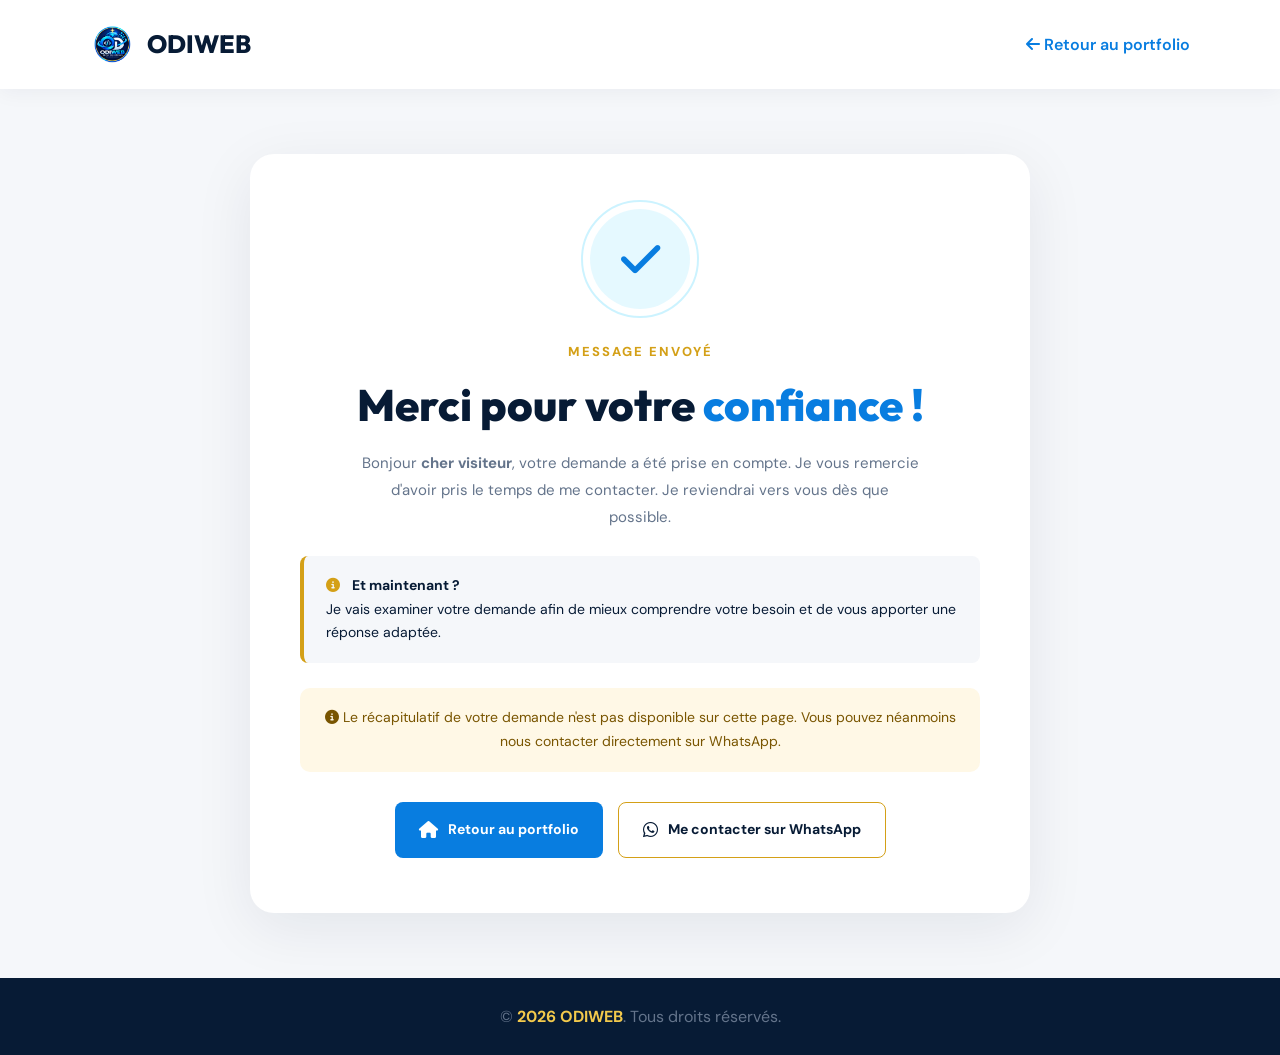
==== commit 3daa3046: "Update merci.html" ====
--- a/merci.html
+++ b/merci.html
@@ -8,7 +8,7 @@
 
     <meta name="viewport" content="width=device-width, initial-scale=1.0">
 
-    <meta name="description" content="Merci d'avoir contacté ODIWEB. Votre message a été envoyé avec succès.">
+    <meta name="description" content="Merci d'avoir contacté ODIWEB. Retrouvez le récapitulatif de votre demande.">
 
     <meta name="author" content="Odilon Laly">
 
@@ -17,7 +17,7 @@
     <title>Merci pour votre message | ODIWEB</title>
 
 
-    <!-- Google Fonts -->
+    <!-- GOOGLE FONTS -->
 
     <link rel="preconnect" href="https://fonts.googleapis.com">
 
@@ -26,19 +26,19 @@
     <link href="https://fonts.googleapis.com/css2?family=DM+Sans:wght@400;500;600;700;800&family=Outfit:wght@400;500;600;700;800&display=swap" rel="stylesheet">
 
 
-    <!-- Font Awesome -->
+    <!-- FONT AWESOME -->
 
     <link rel="stylesheet" href="https://cdnjs.cloudflare.com/ajax/libs/font-awesome/6.7.2/css/all.min.css">
 
 
-    <!-- CSS -->
+    <!-- CSS DU SITE -->
 
     <link rel="stylesheet" href="style.css">
 
     <link rel="stylesheet" href="responsive.css">
 
 
-    <!-- Style spécifique à la page Merci -->
+    <!-- STYLE DE LA PAGE MERCI -->
 
     <style>
 
@@ -56,6 +56,8 @@
 
             background: #F5F7FA;
 
+            overflow-x: hidden;
+
         }
 
 
@@ -86,6 +88,8 @@
 
             align-items: center;
 
+            gap: 20px;
+
         }
 
 
@@ -153,7 +157,7 @@
 
             justify-content: center;
 
-            padding: 70px 20px;
+            padding: 65px 20px;
 
         }
 
@@ -162,9 +166,9 @@
 
             width: 100%;
 
-            max-width: 750px;
-
-            padding: 65px 55px;
+            max-width: 780px;
+
+            padding: 55px 50px;
 
             background: #FFFFFF;
 
@@ -200,15 +204,15 @@
         }
 
 
-        /* ICÔNE DE CONFIRMATION */
+        /* ICÔNE */
 
         .thankyou-icon {
 
-            width: 110px;
-
-            height: 110px;
-
-            margin: 0 auto 30px;
+            width: 100px;
+
+            height: 100px;
+
+            margin: 0 auto 28px;
 
             display: flex;
 
@@ -222,7 +226,7 @@
 
             color: #087DE0;
 
-            font-size: 48px;
+            font-size: 45px;
 
             position: relative;
 
@@ -235,7 +239,7 @@
 
             position: absolute;
 
-            inset: -10px;
+            inset: -9px;
 
             border: 2px solid rgba(0, 194, 255, 0.20);
 
@@ -250,255 +254,423 @@
 
             display: inline-block;
 
+            margin-bottom: 16px;
+
+            color: #D4A017;
+
+            font-size: 13px;
+
+            font-weight: 800;
+
+            letter-spacing: 2px;
+
+            text-transform: uppercase;
+
+        }
+
+
+        .thankyou-title {
+
             margin-bottom: 18px;
 
+            color: #071B35;
+
+            font-family: 'Outfit', sans-serif;
+
+            font-size: clamp(30px, 5vw, 44px);
+
+            font-weight: 800;
+
+            line-height: 1.2;
+
+        }
+
+
+        .thankyou-title span {
+
+            color: #087DE0;
+
+        }
+
+
+        .thankyou-description {
+
+            max-width: 560px;
+
+            margin: 0 auto 20px;
+
+            color: #64748B;
+
+            font-size: 15px;
+
+            line-height: 1.8;
+
+        }
+
+
+        /* NOTE */
+
+        .thankyou-note {
+
+            margin: 25px 0;
+
+            padding: 18px 22px;
+
+            background: #F5F7FA;
+
+            border-left: 4px solid #D4A017;
+
+            border-radius: 8px;
+
+            color: #071B35;
+
+            font-size: 14px;
+
+            line-height: 1.7;
+
+            text-align: left;
+
+        }
+
+
+        .thankyou-note i {
+
+            margin-right: 8px;
+
             color: #D4A017;
 
+        }
+
+
+        /* =====================================
+           RÉCAPITULATIF CLIENT
+        ===================================== */
+
+        .client-summary {
+
+            margin: 30px 0;
+
+            padding: 25px;
+
+            background: #F5F7FA;
+
+            border: 1px solid #E2E8F0;
+
+            border-radius: 14px;
+
+            text-align: left;
+
+        }
+
+
+        .client-summary h2 {
+
+            margin-bottom: 22px;
+
+            color: #071B35;
+
+            font-family: 'Outfit', sans-serif;
+
+            font-size: 21px;
+
+            font-weight: 700;
+
+        }
+
+
+        .client-summary h2 i {
+
+            margin-right: 9px;
+
+            color: #D4A017;
+
+        }
+
+
+        .client-summary-content p {
+
+            margin-bottom: 15px;
+
+            color: #475569;
+
+            font-size: 14px;
+
+            line-height: 1.7;
+
+            overflow-wrap: anywhere;
+
+        }
+
+
+        .client-summary-content strong {
+
+            color: #071B35;
+
+        }
+
+
+        .client-message-box {
+
+            margin-top: 15px;
+
+            padding: 18px;
+
+            background: #FFFFFF;
+
+            border-radius: 10px;
+
+            overflow-wrap: anywhere;
+
+        }
+
+
+        .client-message-box strong {
+
+            color: #071B35;
+
+            font-size: 14px;
+
+        }
+
+
+        .client-message-box p {
+
+            margin-top: 12px;
+
+            margin-bottom: 0;
+
+            color: #64748B;
+
+            font-size: 14px;
+
+            line-height: 1.8;
+
+            white-space: pre-wrap;
+
+        }
+
+
+        /* ABSENCE DE DONNÉES */
+
+        .no-client-data {
+
+            display: none;
+
+            margin: 25px 0;
+
+            padding: 18px;
+
+            background: #FFF8E6;
+
+            border-radius: 10px;
+
+            color: #795500;
+
+            font-size: 14px;
+
+            line-height: 1.7;
+
+        }
+
+
+        /* =====================================
+           BOUTONS
+        ===================================== */
+
+        .thankyou-buttons {
+
+            display: flex;
+
+            justify-content: center;
+
+            flex-wrap: wrap;
+
+            gap: 15px;
+
+            margin-top: 30px;
+
+        }
+
+
+        .thankyou-btn {
+
+            min-height: 52px;
+
+            padding: 15px 24px;
+
+            display: inline-flex;
+
+            align-items: center;
+
+            justify-content: center;
+
+            gap: 10px;
+
+            border-radius: 8px;
+
+            text-decoration: none;
+
+            font-size: 14px;
+
+            font-weight: 700;
+
+            transition: 0.3s ease;
+
+        }
+
+
+        .thankyou-btn-primary {
+
+            background: #087DE0;
+
+            color: #FFFFFF;
+
+        }
+
+
+        .thankyou-btn-primary:hover {
+
+            background: #071B35;
+
+            transform: translateY(-3px);
+
+        }
+
+
+        .thankyou-btn-secondary {
+
+            background: #FFFFFF;
+
+            border: 1px solid #D4A017;
+
+            color: #071B35;
+
+        }
+
+
+        .thankyou-btn-secondary:hover {
+
+            background: #D4A017;
+
+            color: #FFFFFF;
+
+            transform: translateY(-3px);
+
+        }
+
+
+        .thankyou-btn i {
+
+            font-size: 17px;
+
+        }
+
+
+        /* =====================================
+           FOOTER
+        ===================================== */
+
+        .thankyou-footer {
+
+            padding: 25px 20px;
+
+            background: #071B35;
+
+            text-align: center;
+
+            color: rgba(255, 255, 255, 0.75);
+
             font-size: 13px;
 
-            font-weight: 800;
-
-            letter-spacing: 2px;
-
-            text-transform: uppercase;
-
-        }
-
-
-        .thankyou-title {
-
-            margin-bottom: 20px;
-
-            color: #071B35;
-
-            font-family: 'Outfit', sans-serif;
-
-            font-size: clamp(30px, 5vw, 46px);
-
-            font-weight: 800;
-
-            line-height: 1.2;
-
-        }
-
-
-        .thankyou-title span {
-
-            color: #087DE0;
-
-        }
-
-
-        .thankyou-description {
-
-            max-width: 560px;
-
-            margin: 0 auto 18px;
-
-            color: #64748B;
-
-            font-size: 16px;
-
-            line-height: 1.8;
-
-        }
-
-
-        .thankyou-note {
-
-            margin: 25px 0 35px;
-
-            padding: 18px 22px;
-
-            background: #F5F7FA;
-
-            border-left: 4px solid #D4A017;
-
-            border-radius: 8px;
-
-            color: #071B35;
-
-            font-size: 14px;
-
-            line-height: 1.7;
-
-            text-align: left;
-
-        }
-
-
-        .thankyou-note i {
-
-            margin-right: 8px;
-
-            color: #D4A017;
-
-        }
-
-
-        /* BOUTONS */
-
-        .thankyou-buttons {
-
-            display: flex;
-
-            justify-content: center;
-
-            flex-wrap: wrap;
-
-            gap: 15px;
-
-        }
-
-
-        .thankyou-btn {
-
-            min-height: 52px;
-
-            padding: 15px 25px;
-
-            display: inline-flex;
-
-            align-items: center;
-
-            justify-content: center;
-
-            gap: 10px;
-
-            border-radius: 8px;
-
-            text-decoration: none;
+        }
+
+
+        .thankyou-footer span {
+
+            color: #F2C94C;
 
             font-weight: 700;
 
-            transition: 0.3s ease;
-
-        }
-
-
-        .thankyou-btn-primary {
-
-            background: #087DE0;
-
-            color: #FFFFFF;
-
-        }
-
-
-        .thankyou-btn-primary:hover {
-
-            background: #071B35;
-
-            transform: translateY(-3px);
-
-        }
-
-
-        .thankyou-btn-secondary {
-
-            background: #FFFFFF;
-
-            border: 1px solid #D4A017;
-
-            color: #071B35;
-
-        }
-
-
-        .thankyou-btn-secondary:hover {
-
-            background: #D4A017;
-
-            color: #FFFFFF;
-
-            transform: translateY(-3px);
-
-        }
-
-
-        /* PIED DE PAGE */
-
-        .thankyou-footer {
-
-            padding: 25px 20px;
-
-            background: #071B35;
-
-            text-align: center;
-
-            color: rgba(255, 255, 255, 0.75);
-
-            font-size: 13px;
-
-        }
-
-
-        .thankyou-footer span {
-
-            color: #F2C94C;
-
-            font-weight: 700;
-
-        }
-
-
-        /* RESPONSIVE */
+        }
+
+
+        /* =====================================
+           RESPONSIVE
+        ===================================== */
 
         @media (max-width: 600px) {
 
             .thankyou-header {
 
-                padding: 18px 5%;
+                padding: 17px 5%;
+
+            }
+
+
+            .thankyou-navbar {
+
+                gap: 10px;
 
             }
 
 
             .thankyou-logo {
 
-                font-size: 20px;
+                font-size: 19px;
+
+                gap: 8px;
 
             }
 
 
             .thankyou-logo img {
 
-                width: 38px;
-
-                height: 38px;
+                width: 36px;
+
+                height: 36px;
 
             }
 
 
             .thankyou-home-link {
 
-                font-size: 13px;
+                font-size: 12px;
+
+                text-align: right;
 
             }
 
 
             .thankyou-main {
 
-                padding: 45px 15px;
+                padding: 35px 14px;
 
             }
 
 
             .thankyou-card {
 
-                padding: 45px 22px;
-
-                border-radius: 18px;
+                padding: 38px 18px;
+
+                border-radius: 17px;
 
             }
 
 
             .thankyou-icon {
 
-                width: 85px;
-
-                height: 85px;
-
-                font-size: 38px;
+                width: 82px;
+
+                height: 82px;
+
+                font-size: 36px;
+
+            }
+
+
+            .thankyou-title {
+
+                font-size: 29px;
 
             }
 
@@ -510,6 +682,20 @@
             }
 
 
+            .client-summary {
+
+                padding: 18px;
+
+            }
+
+
+            .client-summary h2 {
+
+                font-size: 18px;
+
+            }
+
+
             .thankyou-buttons {
 
                 flex-direction: column;
@@ -525,6 +711,29 @@
 
         }
 
+
+        @media (max-width: 360px) {
+
+            .thankyou-logo {
+
+                font-size: 17px;
+
+            }
+
+            .thankyou-home-link {
+
+                font-size: 11px;
+
+            }
+
+            .thankyou-card {
+
+                padding: 32px 14px;
+
+            }
+
+        }
+
     </style>
 
 </head>
@@ -535,7 +744,9 @@
     <div class="thankyou-page">
 
 
-        <!-- HEADER -->
+        <!-- =====================================
+             HEADER
+        ===================================== -->
 
         <header class="thankyou-header">
 
@@ -564,14 +775,16 @@
 
 
 
-        <!-- CONTENU -->
+        <!-- =====================================
+             CONTENU PRINCIPAL
+        ===================================== -->
 
         <main class="thankyou-main">
 
             <div class="thankyou-card">
 
 
-                <!-- Icône -->
+                <!-- ICÔNE -->
 
                 <div class="thankyou-icon">
 
@@ -580,7 +793,7 @@
                 </div>
 
 
-                <!-- Message -->
+                <!-- MESSAGE -->
 
                 <span class="thankyou-label">
 
@@ -598,18 +811,18 @@
 
                 <p class="thankyou-description">
 
-                    Votre message a été transmis avec succès.
+                    Bonjour <strong id="clientGreeting">cher visiteur</strong>,
+
+                    votre demande a été prise en compte.
 
                     Je vous remercie d'avoir pris le temps de me contacter.
 
-                    Je prendrai connaissance de votre demande et vous répondrai
-
-                    dès que possible.
+                    Je reviendrai vers vous dès que possible.
 
                 </p>
 
 
-                <!-- Information -->
+                <!-- INFORMATION -->
 
                 <div class="thankyou-note">
 
@@ -626,7 +839,81 @@
                 </div>
 
 
-                <!-- Boutons -->
+
+                <!-- =====================================
+                     RÉCAPITULATIF CLIENT
+                ===================================== -->
+
+                <div class="client-summary" id="clientSummary">
+
+                    <h2>
+
+                        <i class="fas fa-file-alt"></i>
+
+                        Récapitulatif de votre demande
+
+                    </h2>
+
+
+                    <div class="client-summary-content">
+
+                        <p>
+
+                            <strong>Nom :</strong>
+
+                            <span id="clientName">-</span>
+
+                        </p>
+
+
+                        <p>
+
+                            <strong>Adresse e-mail :</strong>
+
+                            <span id="clientEmail">-</span>
+
+                        </p>
+
+
+                        <p>
+
+                            <strong>Sujet :</strong>
+
+                            <span id="clientSubject">-</span>
+
+                        </p>
+
+
+                        <div class="client-message-box">
+
+                            <strong>Votre message :</strong>
+
+                            <p id="clientMessage">-</p>
+
+                        </div>
+
+                    </div>
+
+                </div>
+
+
+                <!-- MESSAGE SI DONNÉES ABSENTES -->
+
+                <div class="no-client-data" id="noClientData">
+
+                    <i class="fas fa-info-circle"></i>
+
+                    Le récapitulatif de votre demande n'est pas disponible sur cette page.
+
+                    Vous pouvez néanmoins nous contacter directement sur WhatsApp.
+
+                </div>
+
+
+
+                <!-- =====================================
+                     BOUTONS
+                ===================================== -->
 
                 <div class="thankyou-buttons">
 
@@ -640,7 +927,17 @@
                     </a>
 
 
-                    <a href="https://wa.me/" target="_blank" rel="noopener noreferrer" class="thankyou-btn thankyou-btn-secondary">
+                    <a
+
+                        href="https://wa.me/2290150510966"
+
+                        id="thankyouWhatsapp"
+
+                        target="_blank"
+
+                        rel="noopener noreferrer"
+
+                        class="thankyou-btn thankyou-btn-secondary">
 
                         <i class="fab fa-whatsapp"></i>
 
@@ -658,7 +955,9 @@
 
 
 
-        <!-- FOOTER -->
+        <!-- =====================================
+             FOOTER
+        ===================================== -->
 
         <footer class="thankyou-footer">
 
@@ -678,14 +977,111 @@
     </div>
 
 
-    <!-- ANNÉE AUTOMATIQUE -->
+
+    <!-- =====================================
+         JAVASCRIPT
+    ===================================== -->
 
     <script>
 
-        document.getElementById('thankyouYear').textContent = new Date().getFullYear();
+        /* ANNÉE AUTOMATIQUE */
+
+        document.getElementById("thankyouYear").textContent =
+            new Date().getFullYear();
+
+
+        /* RÉCUPÉRATION DES INFORMATIONS CLIENT */
+
+        const savedData = localStorage.getItem("odiweb-client-message");
+
+
+        if (savedData) {
+
+            try {
+
+                const client = JSON.parse(savedData);
+
+
+                /* AFFICHAGE DU NOM */
+
+                document.getElementById("clientName").textContent =
+                    client.name || "-";
+
+
+                /* AFFICHAGE DE L'EMAIL */
+
+                document.getElementById("clientEmail").textContent =
+                    client.email || "-";
+
+
+                /* AFFICHAGE DU SUJET */
+
+                document.getElementById("clientSubject").textContent =
+                    client.subject || "-";
+
+
+                /* AFFICHAGE DU MESSAGE */
+
+                document.getElementById("clientMessage").textContent =
+                    client.message || "-";
+
+
+                /* MESSAGE PERSONNALISÉ */
+
+                document.getElementById("clientGreeting").textContent =
+                    client.name ? client.name : "cher visiteur";
+
+
+                /* PRÉPARATION DU MESSAGE WHATSAPP */
+
+                const whatsappMessage =
+
+                    "Bonjour Odilon, je viens de vous envoyer une demande depuis votre portfolio ODIWEB.\n\n" +
+
+                    "Nom : " + (client.name || "") + "\n" +
+
+                    "E-mail : " + (client.email || "") + "\n" +
+
+                    "Sujet : " + (client.subject || "") + "\n" +
+
+                    "Message : " + (client.message || "");
+
+
+                /* LIEN WHATSAPP PERSONNALISÉ */
+
+                document.getElementById("thankyouWhatsapp").href =
+
+                    "https://wa.me/2290150510966?text=" +
+
+                    encodeURIComponent(whatsappMessage);
+
+
+            } catch (error) {
+
+                console.error(
+                    "Erreur de récupération des informations :",
+                    error
+                );
+
+                document.getElementById("clientSummary").style.display = "none";
+
+                document.getElementById("noClientData").style.display = "block";
+
+            }
+
+        } else {
+
+            /* AUCUNE INFORMATION DISPONIBLE */
+
+            document.getElementById("clientSummary").style.display = "none";
+
+            document.getElementById("noClientData").style.display = "block";
+
+        }
 
     </script>
 
+
 </body>
 
 </html>
--- a/responsive.css
+++ b/responsive.css
@@ -825,3 +825,37 @@
     }
 
 }
+
+/* CORRECTION DU DEBORDEMENT MOBILE */
+
+@media screen and (max-width: 768px) {
+
+    html,
+    body {
+        width: 100%;
+        max-width: 100%;
+        overflow-x: hidden;
+    }
+
+    *,
+    *::before,
+    *::after {
+        box-sizing: border-box;
+    }
+
+    img {
+        max-width: 100%;
+    }
+
+    section {
+        max-width: 100%;
+    }
+
+    .hero {
+        width: 100%;
+        max-width: 100%;
+        overflow: hidden;
+    }
+
+}
+
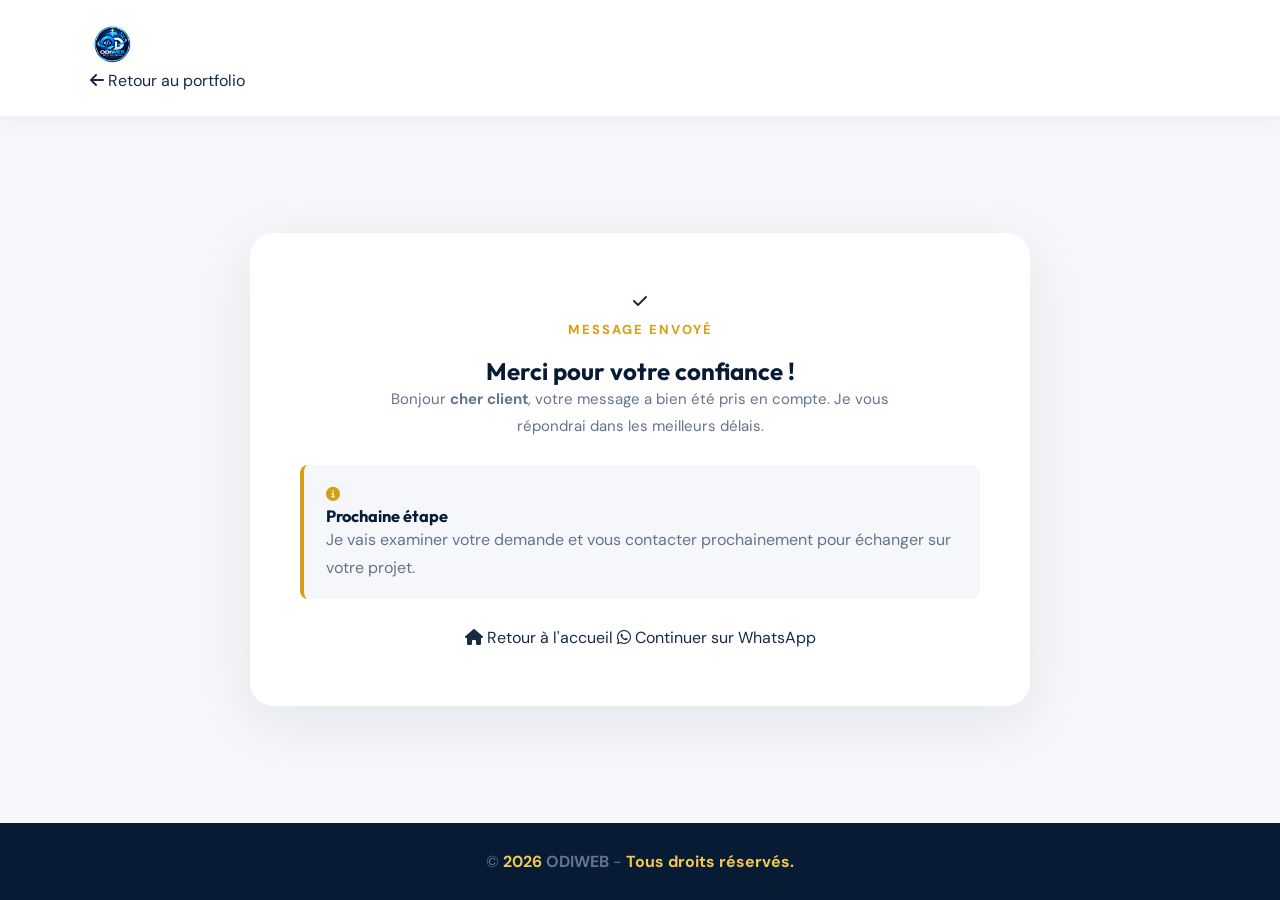
==== commit 86539870: "Update merci.html" ====
--- a/merci.html
+++ b/merci.html
@@ -5,36 +5,44 @@
 <head>
 
     <meta charset="UTF-8">
-
     <meta name="viewport" content="width=device-width, initial-scale=1.0">
 
-    <meta name="description" content="Merci d'avoir contacté ODIWEB. Retrouvez le récapitulatif de votre demande.">
+    <meta
+        name="description"
+        id="thankyouDescriptionMeta"
+        content="Merci d'avoir contacté ODIWEB."
+    >
 
     <meta name="author" content="Odilon Laly">
-
     <meta name="theme-color" content="#071B35">
 
-    <title>Merci pour votre message | ODIWEB</title>
+    <title id="thankyouPageTitle">
+        Merci pour votre message | ODIWEB
+    </title>
 
 
     <!-- GOOGLE FONTS -->
 
     <link rel="preconnect" href="https://fonts.googleapis.com">
-
     <link rel="preconnect" href="https://fonts.gstatic.com" crossorigin>
 
-    <link href="https://fonts.googleapis.com/css2?family=DM+Sans:wght@400;500;600;700;800&family=Outfit:wght@400;500;600;700;800&display=swap" rel="stylesheet">
+    <link
+        href="https://fonts.googleapis.com/css2?family=DM+Sans:wght@400;500;600;700;800&family=Outfit:wght@400;500;600;700;800&display=swap"
+        rel="stylesheet"
+    >
 
 
     <!-- FONT AWESOME -->
 
-    <link rel="stylesheet" href="https://cdnjs.cloudflare.com/ajax/libs/font-awesome/6.7.2/css/all.min.css">
+    <link
+        rel="stylesheet"
+        href="https://cdnjs.cloudflare.com/ajax/libs/font-awesome/6.7.2/css/all.min.css"
+    >
 
 
     <!-- CSS DU SITE -->
 
     <link rel="stylesheet" href="style.css">
-
     <link rel="stylesheet" href="responsive.css">
 
 
@@ -49,13 +57,9 @@
         .thankyou-page {
 
             min-height: 100vh;
-
             display: flex;
-
             flex-direction: column;
-
             background: #F5F7FA;
-
             overflow-x: hidden;
 
         }
@@ -66,11 +70,8 @@
         .thankyou-header {
 
             width: 100%;
-
             padding: 22px 7%;
-
             background: #FFFFFF;
-
             box-shadow: 0 3px 20px rgba(7, 27, 53, 0.05);
 
         }
@@ -79,15 +80,10 @@
         .thankyou-navbar {
 
             max-width: 1200px;
-
             margin: auto;
-
             display: flex;
-
             justify-content: space-between;
-
             align-items: center;
-
             gap: 20px;
 
         }
@@ -96,19 +92,12 @@
         .thankyou-logo {
 
             display: flex;
-
             align-items: center;
-
             gap: 12px;
-
             text-decoration: none;
-
             color: #071B35;
-
             font-family: 'Outfit', sans-serif;
-
             font-size: 25px;
-
             font-weight: 800;
 
         }
@@ -117,9 +106,7 @@
         .thankyou-logo img {
 
             width: 45px;
-
             height: 45px;
-
             object-fit: contain;
 
         }
@@ -128,11 +115,8 @@
         .thankyou-home-link {
 
             color: #087DE0;
-
             font-weight: 600;
-
             text-decoration: none;
-
             transition: 0.3s;
 
         }
@@ -150,13 +134,9 @@
         .thankyou-main {
 
             flex: 1;
-
             display: flex;
-
             align-items: center;
-
             justify-content: center;
-
             padding: 65px 20px;
 
         }
@@ -165,19 +145,12 @@
         .thankyou-card {
 
             width: 100%;
-
             max-width: 780px;
-
             padding: 55px 50px;
-
             background: #FFFFFF;
-
             border-radius: 24px;
-
             text-align: center;
-
             box-shadow: 0 15px 60px rgba(7, 27, 53, 0.08);
-
             animation: thankyouAppear 0.8s ease;
 
         }
@@ -186,19 +159,13 @@
         @keyframes thankyouAppear {
 
             from {
-
                 opacity: 0;
-
                 transform: translateY(30px);
-
             }
 
             to {
-
                 opacity: 1;
-
                 transform: translateY(0);
-
             }
 
         }
@@ -209,25 +176,15 @@
         .thankyou-icon {
 
             width: 100px;
-
             height: 100px;
-
             margin: 0 auto 28px;
-
             display: flex;
-
             align-items: center;
-
             justify-content: center;
-
             border-radius: 50%;
-
             background: rgba(0, 194, 255, 0.10);
-
             color: #087DE0;
-
             font-size: 45px;
-
             position: relative;
 
         }
@@ -236,13 +193,9 @@
         .thankyou-icon::before {
 
             content: '';
-
             position: absolute;
-
             inset: -9px;
-
             border: 2px solid rgba(0, 194, 255, 0.20);
-
             border-radius: 50%;
 
         }
@@ -253,17 +206,11 @@
         .thankyou-label {
 
             display: inline-block;
-
             margin-bottom: 16px;
-
             color: #D4A017;
-
             font-size: 13px;
-
             font-weight: 800;
-
             letter-spacing: 2px;
-
             text-transform: uppercase;
 
         }
@@ -272,15 +219,10 @@
         .thankyou-title {
 
             margin-bottom: 18px;
-
             color: #071B35;
-
             font-family: 'Outfit', sans-serif;
-
             font-size: clamp(30px, 5vw, 44px);
-
             font-weight: 800;
-
             line-height: 1.2;
 
         }
@@ -296,13 +238,9 @@
         .thankyou-description {
 
             max-width: 560px;
-
             margin: 0 auto 20px;
-
             color: #64748B;
-
             font-size: 15px;
-
             line-height: 1.8;
 
         }
@@ -313,21 +251,13 @@
         .thankyou-note {
 
             margin: 25px 0;
-
             padding: 18px 22px;
-
             background: #F5F7FA;
-
             border-left: 4px solid #D4A017;
-
             border-radius: 8px;
-
             color: #071B35;
-
             font-size: 14px;
-
             line-height: 1.7;
-
             text-align: left;
 
         }
@@ -336,28 +266,20 @@
         .thankyou-note i {
 
             margin-right: 8px;
-
             color: #D4A017;
 
         }
 
 
-        /* =====================================
-           RÉCAPITULATIF CLIENT
-        ===================================== */
+        /* RÉCAPITULATIF CLIENT */
 
         .client-summary {
 
             margin: 30px 0;
-
             padding: 25px;
-
             background: #F5F7FA;
-
             border: 1px solid #E2E8F0;
-
             border-radius: 14px;
-
             text-align: left;
 
         }
@@ -366,13 +288,9 @@
         .client-summary h2 {
 
             margin-bottom: 22px;
-
             color: #071B35;
-
             font-family: 'Outfit', sans-serif;
-
             font-size: 21px;
-
             font-weight: 700;
 
         }
@@ -381,7 +299,6 @@
         .client-summary h2 i {
 
             margin-right: 9px;
-
             color: #D4A017;
 
         }
@@ -390,13 +307,9 @@
         .client-summary-content p {
 
             margin-bottom: 15px;
-
             color: #475569;
-
             font-size: 14px;
-
             line-height: 1.7;
-
             overflow-wrap: anywhere;
 
         }
@@ -412,13 +325,9 @@
         .client-message-box {
 
             margin-top: 15px;
-
             padding: 18px;
-
             background: #FFFFFF;
-
             border-radius: 10px;
-
             overflow-wrap: anywhere;
 
         }
@@ -427,7 +336,6 @@
         .client-message-box strong {
 
             color: #071B35;
-
             font-size: 14px;
 
         }
@@ -436,15 +344,10 @@
         .client-message-box p {
 
             margin-top: 12px;
-
             margin-bottom: 0;
-
             color: #64748B;
-
             font-size: 14px;
-
             line-height: 1.8;
-
             white-space: pre-wrap;
 
         }
@@ -455,38 +358,26 @@
         .no-client-data {
 
             display: none;
-
             margin: 25px 0;
-
             padding: 18px;
-
             background: #FFF8E6;
-
             border-radius: 10px;
-
             color: #795500;
-
             font-size: 14px;
-
             line-height: 1.7;
-
-        }
-
-
-        /* =====================================
-           BOUTONS
-        ===================================== */
+            text-align: left;
+
+        }
+
+
+        /* BOUTONS */
 
         .thankyou-buttons {
 
             display: flex;
-
             justify-content: center;
-
             flex-wrap: wrap;
-
             gap: 15px;
-
             margin-top: 30px;
 
         }
@@ -495,25 +386,15 @@
         .thankyou-btn {
 
             min-height: 52px;
-
             padding: 15px 24px;
-
             display: inline-flex;
-
             align-items: center;
-
             justify-content: center;
-
             gap: 10px;
-
             border-radius: 8px;
-
             text-decoration: none;
-
             font-size: 14px;
-
             font-weight: 700;
-
             transition: 0.3s ease;
 
         }
@@ -522,7 +403,6 @@
         .thankyou-btn-primary {
 
             background: #087DE0;
-
             color: #FFFFFF;
 
         }
@@ -531,7 +411,6 @@
         .thankyou-btn-primary:hover {
 
             background: #071B35;
-
             transform: translateY(-3px);
 
         }
@@ -540,9 +419,7 @@
         .thankyou-btn-secondary {
 
             background: #FFFFFF;
-
             border: 1px solid #D4A017;
-
             color: #071B35;
 
         }
@@ -551,9 +428,7 @@
         .thankyou-btn-secondary:hover {
 
             background: #D4A017;
-
             color: #FFFFFF;
-
             transform: translateY(-3px);
 
         }
@@ -566,20 +441,14 @@
         }
 
 
-        /* =====================================
-           FOOTER
-        ===================================== */
+        /* FOOTER */
 
         .thankyou-footer {
 
             padding: 25px 20px;
-
             background: #071B35;
-
             text-align: center;
-
             color: rgba(255, 255, 255, 0.75);
-
             font-size: 13px;
 
         }
@@ -588,125 +457,75 @@
         .thankyou-footer span {
 
             color: #F2C94C;
-
             font-weight: 700;
 
         }
 
 
-        /* =====================================
-           RESPONSIVE
-        ===================================== */
+        /* RESPONSIVE */
 
         @media (max-width: 600px) {
 
             .thankyou-header {
-
                 padding: 17px 5%;
-
-            }
-
+            }
 
             .thankyou-navbar {
-
                 gap: 10px;
-
-            }
-
+            }
 
             .thankyou-logo {
-
                 font-size: 19px;
-
                 gap: 8px;
-
-            }
-
+            }
 
             .thankyou-logo img {
-
                 width: 36px;
-
                 height: 36px;
-
-            }
-
+            }
 
             .thankyou-home-link {
-
                 font-size: 12px;
-
                 text-align: right;
-
-            }
-
+            }
 
             .thankyou-main {
-
                 padding: 35px 14px;
-
-            }
-
+            }
 
             .thankyou-card {
-
                 padding: 38px 18px;
-
                 border-radius: 17px;
-
-            }
-
+            }
 
             .thankyou-icon {
-
                 width: 82px;
-
                 height: 82px;
-
                 font-size: 36px;
-
-            }
-
+            }
 
             .thankyou-title {
-
                 font-size: 29px;
-
-            }
-
+            }
 
             .thankyou-description {
-
                 font-size: 14px;
-
-            }
-
+            }
 
             .client-summary {
-
                 padding: 18px;
-
-            }
-
+            }
 
             .client-summary h2 {
-
                 font-size: 18px;
-
-            }
-
+            }
 
             .thankyou-buttons {
-
                 flex-direction: column;
-
-            }
-
+            }
 
             .thankyou-btn {
-
                 width: 100%;
-
             }
 
         }
@@ -715,21 +534,15 @@
         @media (max-width: 360px) {
 
             .thankyou-logo {
-
                 font-size: 17px;
-
             }
 
             .thankyou-home-link {
-
                 font-size: 11px;
-
             }
 
             .thankyou-card {
-
                 padding: 32px 14px;
-
             }
 
         }
@@ -738,350 +551,346 @@
 
 </head>
 
-
 <body>
 
     <div class="thankyou-page">
 
-
-        <!-- =====================================
-             HEADER
-        ===================================== -->
-
+        <!-- EN-TÊTE -->
         <header class="thankyou-header">
 
-            <nav class="thankyou-navbar">
-
-                <a href="index.html" class="thankyou-logo">
-
-                    <img src="logo-odiweb.png" alt="Logo ODIWEB">
-
-                    <span>ODIWEB</span>
-
-                </a>
-
-
-                <a href="index.html" class="thankyou-home-link">
-
-                    <i class="fas fa-arrow-left"></i>
-
-                    Retour au portfolio
-
-                </a>
-
-            </nav>
+            <a href="index.html" class="thankyou-logo">
+                <img src="logo-odiweb.png" alt="ODIWEB Logo">
+            </a>
+
+            <a href="index.html" class="back-home">
+                <i class="fas fa-arrow-left"></i>
+                <span id="backHomeText">Retour au portfolio</span>
+            </a>
 
         </header>
 
 
-
-        <!-- =====================================
-             CONTENU PRINCIPAL
-        ===================================== -->
-
+        <!-- CONTENU PRINCIPAL -->
         <main class="thankyou-main">
 
-            <div class="thankyou-card">
-
-
-                <!-- ICÔNE -->
-
-                <div class="thankyou-icon">
-
+            <section class="thankyou-card">
+
+                <div class="success-icon">
                     <i class="fas fa-check"></i>
-
                 </div>
 
-
-                <!-- MESSAGE -->
-
-                <span class="thankyou-label">
-
+                <p class="thankyou-label" id="thankyouLabel">
                     MESSAGE ENVOYÉ
-
+                </p>
+
+                <h1 id="thankyouTitle">
+                    Merci pour votre <span>confiance !</span>
+                </h1>
+
+                <p class="thankyou-description" id="thankyouDescription">
+                    Bonjour <strong id="clientGreeting">cher client</strong>,
+                    votre message a bien été pris en compte.
+                    Je vous répondrai dans les meilleurs délais.
+                </p>
+
+
+                <!-- NOTE -->
+                <div class="thankyou-note">
+
+                    <div class="note-icon">
+                        <i class="fas fa-info-circle"></i>
+                    </div>
+
+                    <div>
+                        <h3 id="noteTitle">Prochaine étape</h3>
+
+                        <p id="noteDescription">
+                            Je vais examiner votre demande et vous contacter
+                            prochainement pour échanger sur votre projet.
+                        </p>
+                    </div>
+
+                </div>
+
+
+                <!-- RÉCAPITULATIF -->
+                <div class="client-summary" id="clientSummary">
+
+                    <h2 id="thankyouSummaryTitle">
+                        Récapitulatif de votre demande
+                    </h2>
+
+                    <div class="summary-item">
+                        <span id="labelName">Nom complet</span>
+                        <strong id="clientName">-</strong>
+                    </div>
+
+                    <div class="summary-item">
+                        <span id="labelEmail">Adresse email</span>
+                        <strong id="clientEmail">-</strong>
+                    </div>
+
+                    <div class="summary-item">
+                        <span id="labelSubject">Sujet</span>
+                        <strong id="clientSubject">-</strong>
+                    </div>
+
+                    <div class="summary-item">
+                        <span id="labelMessage">Votre message</span>
+                        <p id="clientMessage">-</p>
+                    </div>
+
+                </div>
+
+
+                <!-- ABSENCE DE DONNÉES -->
+                <div class="no-client-data" id="noClientData" hidden>
+
+                    <i class="fas fa-envelope-open-text"></i>
+
+                    <p id="noClientDataText">
+                        Aucun récapitulatif disponible.
+                    </p>
+
+                </div>
+
+
+                <!-- BOUTONS -->
+                <div class="thankyou-actions">
+
+                    <a href="index.html" class="btn-home">
+                        <i class="fas fa-home"></i>
+                        <span id="homeButtonText">Retour à l'accueil</span>
+                    </a>
+
+                    <a href="https://wa.me/2290150510966"
+                       class="btn-whatsapp"
+                       id="whatsappButton"
+                       target="_blank"
+                       rel="noopener noreferrer">
+
+                        <i class="fab fa-whatsapp"></i>
+                        <span id="whatsappButtonText">
+                            Continuer sur WhatsApp
+                        </span>
+
+                    </a>
+
+                </div>
+
+            </section>
+
+        </main>
+
+
+        <!-- PIED DE PAGE -->
+        <footer class="thankyou-footer">
+
+            <p>
+                © <span id="thankyouYear"></span>
+                <strong>ODIWEB</strong> -
+                <span id="thankyouFooterText">
+                    Tous droits réservés.
                 </span>
-
-
-                <h1 class="thankyou-title">
-
-                    Merci pour votre <span>confiance !</span>
-
-                </h1>
-
-
-                <p class="thankyou-description">
-
-                    Bonjour <strong id="clientGreeting">cher visiteur</strong>,
-
-                    votre demande a été prise en compte.
-
-                    Je vous remercie d'avoir pris le temps de me contacter.
-
-                    Je reviendrai vers vous dès que possible.
-
-                </p>
-
-
-                <!-- INFORMATION -->
-
-                <div class="thankyou-note">
-
-                    <i class="fas fa-info-circle"></i>
-
-                    <strong>Et maintenant ?</strong>
-
-                    <br>
-
-                    Je vais examiner votre demande afin de mieux comprendre
-
-                    votre besoin et de vous apporter une réponse adaptée.
-
-                </div>
-
-
-
-                <!-- =====================================
-                     RÉCAPITULATIF CLIENT
-                ===================================== -->
-
-                <div class="client-summary" id="clientSummary">
-
-                    <h2>
-
-                        <i class="fas fa-file-alt"></i>
-
-                        Récapitulatif de votre demande
-
-                    </h2>
-
-
-                    <div class="client-summary-content">
-
-                        <p>
-
-                            <strong>Nom :</strong>
-
-                            <span id="clientName">-</span>
-
-                        </p>
-
-
-                        <p>
-
-                            <strong>Adresse e-mail :</strong>
-
-                            <span id="clientEmail">-</span>
-
-                        </p>
-
-
-                        <p>
-
-                            <strong>Sujet :</strong>
-
-                            <span id="clientSubject">-</span>
-
-                        </p>
-
-
-                        <div class="client-message-box">
-
-                            <strong>Votre message :</strong>
-
-                            <p id="clientMessage">-</p>
-
-                        </div>
-
-                    </div>
-
-                </div>
-
-
-                <!-- MESSAGE SI DONNÉES ABSENTES -->
-
-                <div class="no-client-data" id="noClientData">
-
-                    <i class="fas fa-info-circle"></i>
-
-                    Le récapitulatif de votre demande n'est pas disponible sur cette page.
-
-                    Vous pouvez néanmoins nous contacter directement sur WhatsApp.
-
-                </div>
-
-
-
-                <!-- =====================================
-                     BOUTONS
-                ===================================== -->
-
-                <div class="thankyou-buttons">
-
-
-                    <a href="index.html" class="thankyou-btn thankyou-btn-primary">
-
-                        <i class="fas fa-home"></i>
-
-                        Retour au portfolio
-
-                    </a>
-
-
-                    <a
-
-                        href="https://wa.me/2290150510966"
-
-                        id="thankyouWhatsapp"
-
-                        target="_blank"
-
-                        rel="noopener noreferrer"
-
-                        class="thankyou-btn thankyou-btn-secondary">
-
-                        <i class="fab fa-whatsapp"></i>
-
-                        Me contacter sur WhatsApp
-
-                    </a>
-
-
-                </div>
-
-
-            </div>
-
-        </main>
-
-
-
-        <!-- =====================================
-             FOOTER
-        ===================================== -->
-
-        <footer class="thankyou-footer">
-
-            <p>
-
-                © <span id="thankyouYear"></span>
-
-                <span>ODIWEB</span>.
-
-                Tous droits réservés.
-
             </p>
 
         </footer>
 
-
     </div>
 
 
-
-    <!-- =====================================
-         JAVASCRIPT
-    ===================================== -->
-
+    <!-- SCRIPT DE TRADUCTION ET RÉCAPITULATIF -->
     <script>
+
+    document.addEventListener("DOMContentLoaded", function () {
+
+        const language =
+            localStorage.getItem("odiweb-language") || "fr";
+
+        const isEnglish = language.startsWith("en");
+
+        document.documentElement.lang = isEnglish ? "en" : "fr";
+
+
+        /* TRADUCTIONS */
+
+        const translations = {
+
+            fr: {
+                pageTitle: "Merci pour votre message | ODIWEB",
+                metaDescription: "Merci d'avoir contacté ODIWEB. Retrouvez le récapitulatif de votre demande.",
+                backHome: "Retour au portfolio",
+                label: "MESSAGE ENVOYÉ",
+                title: "Merci pour votre <span>confiance !</span>",
+                description: "Bonjour <strong id='clientGreeting'>cher client</strong>, votre message a bien été pris en compte. Je vous répondrai dans les meilleurs délais.",
+                noteTitle: "Prochaine étape",
+                noteDescription: "Je vais examiner votre demande et vous contacter prochainement pour échanger sur votre projet.",
+                summaryTitle: "Récapitulatif de votre demande",
+                name: "Nom complet",
+                email: "Adresse email",
+                subject: "Sujet",
+                message: "Votre message",
+                noData: "Aucun récapitulatif disponible.",
+                homeButton: "Retour à l'accueil",
+                whatsappButton: "Continuer sur WhatsApp",
+                footer: "Tous droits réservés.",
+                whatsappName: "Nom",
+                whatsappEmail: "Email",
+                whatsappSubject: "Sujet",
+                whatsappMessage: "Message"
+            },
+
+            en: {
+                pageTitle: "Thank You for Your Message | ODIWEB",
+                metaDescription: "Thank you for contacting ODIWEB. Find a summary of your request.",
+                backHome: "Back to portfolio",
+                label: "MESSAGE SENT",
+                title: "Thank you for your <span>trust!</span>",
+                description: "Hello <strong id='clientGreeting'>dear client</strong>, your message has been received successfully. I will get back to you as soon as possible.",
+                noteTitle: "What's next?",
+                noteDescription: "I will review your request and contact you soon to discuss your project.",
+                summaryTitle: "Your request summary",
+                name: "Full name",
+                email: "Email address",
+                subject: "Subject",
+                message: "Your message",
+                noData: "No summary is available.",
+                homeButton: "Back to home",
+                whatsappButton: "Continue on WhatsApp",
+                footer: "All rights reserved.",
+                whatsappName: "Name",
+                whatsappEmail: "Email",
+                whatsappSubject: "Subject",
+                whatsappMessage: "Message"
+            }
+
+        };
+
+
+        const t = isEnglish ? translations.en : translations.fr;
+
+
+        /* APPLICATION DES TRADUCTIONS */
+
+        document.title = t.pageTitle;
+
+        const metaDescription =
+            document.getElementById("thankyouDescriptionMeta");
+
+        if (metaDescription) {
+            metaDescription.setAttribute("content", t.metaDescription);
+        }
+
+        document.getElementById("backHomeText").textContent = t.backHome;
+        document.getElementById("thankyouLabel").textContent = t.label;
+        document.getElementById("thankyouTitle").innerHTML = t.title;
+        document.getElementById("thankyouDescription").innerHTML = t.description;
+
+        document.getElementById("noteTitle").textContent = t.noteTitle;
+        document.getElementById("noteDescription").textContent = t.noteDescription;
+
+        document.getElementById("thankyouSummaryTitle").textContent = t.summaryTitle;
+        document.getElementById("labelName").textContent = t.name;
+        document.getElementById("labelEmail").textContent = t.email;
+        document.getElementById("labelSubject").textContent = t.subject;
+        document.getElementById("labelMessage").textContent = t.message;
+
+        document.getElementById("noClientDataText").textContent = t.noData;
+
+        document.getElementById("homeButtonText").textContent = t.homeButton;
+        document.getElementById("whatsappButtonText").textContent = t.whatsappButton;
+
+        document.getElementById("thankyouFooterText").textContent = t.footer;
+
+
+        /* RÉCUPÉRATION DES INFORMATIONS DU CLIENT */
+
+        const summary = document.getElementById("clientSummary");
+        const noData = document.getElementById("noClientData");
+
+        const whatsappButton =
+            document.getElementById("whatsappButton");
+
+        try {
+
+            const savedData =
+                localStorage.getItem("odiweb-client-message");
+
+            if (savedData) {
+
+                const client = JSON.parse(savedData);
+
+                const name = client.name || "";
+                const email = client.email || "";
+                const subject = client.subject || "";
+                const message = client.message || "";
+
+                if (name || email || subject || message) {
+
+                    document.getElementById("clientName").textContent =
+                        name || "-";
+
+                    document.getElementById("clientEmail").textContent =
+                        email || "-";
+
+                    document.getElementById("clientSubject").textContent =
+                        subject || "-";
+
+                    document.getElementById("clientMessage").textContent =
+                        message || "-";
+
+                    document.getElementById("clientGreeting").textContent =
+                        name || (isEnglish ? "dear client" : "cher client");
+
+                    summary.hidden = false;
+                    noData.hidden = true;
+
+
+                    /* MESSAGE WHATSAPP */
+
+                    const whatsappMessage =
+
+                        t.whatsappName + " : " + name + "\n" +
+                        t.whatsappEmail + " : " + email + "\n" +
+                        t.whatsappSubject + " : " + subject + "\n" +
+                        t.whatsappMessage + " : " + message;
+
+                    whatsappButton.href =
+                        "https://wa.me/2290150510966?text=" +
+                        encodeURIComponent(whatsappMessage);
+
+                } else {
+
+                    summary.hidden = true;
+                    noData.hidden = false;
+
+                }
+
+            } else {
+
+                summary.hidden = true;
+                noData.hidden = false;
+
+            }
+
+        } catch (error) {
+
+            console.error("Erreur de récupération des données :", error);
+
+            summary.hidden = true;
+            noData.hidden = false;
+
+        }
+
 
         /* ANNÉE AUTOMATIQUE */
 
         document.getElementById("thankyouYear").textContent =
             new Date().getFullYear();
 
-
-        /* RÉCUPÉRATION DES INFORMATIONS CLIENT */
-
-        const savedData = localStorage.getItem("odiweb-client-message");
-
-
-        if (savedData) {
-
-            try {
-
-                const client = JSON.parse(savedData);
-
-
-                /* AFFICHAGE DU NOM */
-
-                document.getElementById("clientName").textContent =
-                    client.name || "-";
-
-
-                /* AFFICHAGE DE L'EMAIL */
-
-                document.getElementById("clientEmail").textContent =
-                    client.email || "-";
-
-
-                /* AFFICHAGE DU SUJET */
-
-                document.getElementById("clientSubject").textContent =
-                    client.subject || "-";
-
-
-                /* AFFICHAGE DU MESSAGE */
-
-                document.getElementById("clientMessage").textContent =
-                    client.message || "-";
-
-
-                /* MESSAGE PERSONNALISÉ */
-
-                document.getElementById("clientGreeting").textContent =
-                    client.name ? client.name : "cher visiteur";
-
-
-                /* PRÉPARATION DU MESSAGE WHATSAPP */
-
-                const whatsappMessage =
-
-                    "Bonjour Odilon, je viens de vous envoyer une demande depuis votre portfolio ODIWEB.\n\n" +
-
-                    "Nom : " + (client.name || "") + "\n" +
-
-                    "E-mail : " + (client.email || "") + "\n" +
-
-                    "Sujet : " + (client.subject || "") + "\n" +
-
-                    "Message : " + (client.message || "");
-
-
-                /* LIEN WHATSAPP PERSONNALISÉ */
-
-                document.getElementById("thankyouWhatsapp").href =
-
-                    "https://wa.me/2290150510966?text=" +
-
-                    encodeURIComponent(whatsappMessage);
-
-
-            } catch (error) {
-
-                console.error(
-                    "Erreur de récupération des informations :",
-                    error
-                );
-
-                document.getElementById("clientSummary").style.display = "none";
-
-                document.getElementById("noClientData").style.display = "block";
-
-            }
-
-        } else {
-
-            /* AUCUNE INFORMATION DISPONIBLE */
-
-            document.getElementById("clientSummary").style.display = "none";
-
-            document.getElementById("noClientData").style.display = "block";
-
-        }
+    });
 
     </script>
 
-
 </body>
-
 </html>
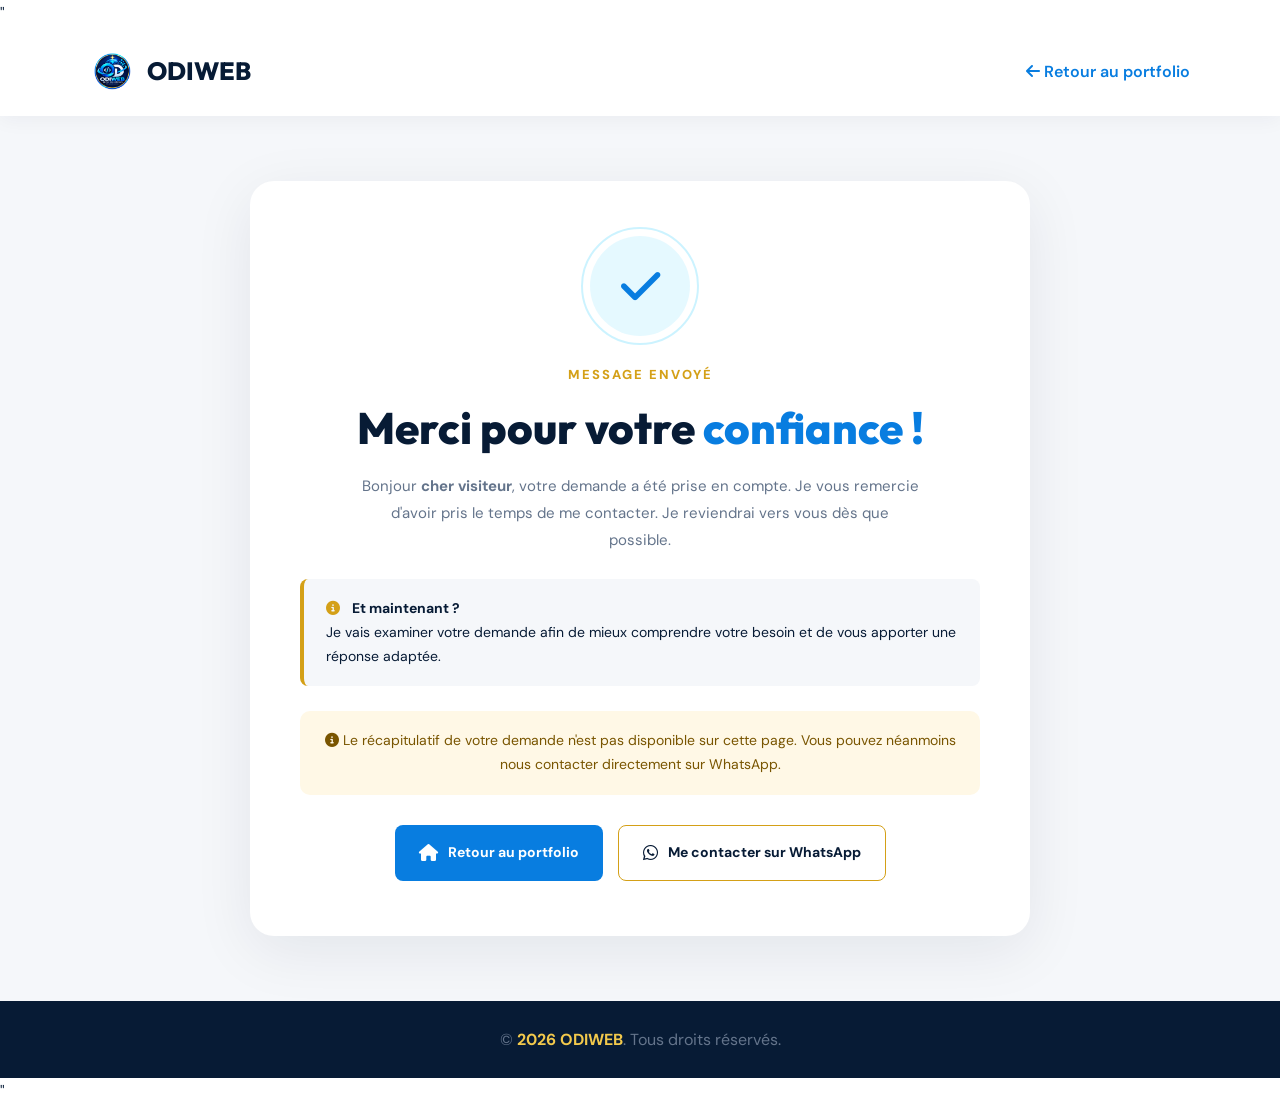
==== commit 285c2873: "Update merci.html" ====
--- a/merci.html
+++ b/merci.html
@@ -1,896 +1,1076 @@
-
-<!DOCTYPE html>
-<html lang="fr">
-
-<head>
-
-    <meta charset="UTF-8">
-    <meta name="viewport" content="width=device-width, initial-scale=1.0">
-
-    <meta
-        name="description"
-        id="thankyouDescriptionMeta"
-        content="Merci d'avoir contacté ODIWEB."
-    >
-
-    <meta name="author" content="Odilon Laly">
-    <meta name="theme-color" content="#071B35">
-
-    <title id="thankyouPageTitle">
-        Merci pour votre message | ODIWEB
-    </title>
-
-
-    <!-- GOOGLE FONTS -->
-
-    <link rel="preconnect" href="https://fonts.googleapis.com">
-    <link rel="preconnect" href="https://fonts.gstatic.com" crossorigin>
-
-    <link
-        href="https://fonts.googleapis.com/css2?family=DM+Sans:wght@400;500;600;700;800&family=Outfit:wght@400;500;600;700;800&display=swap"
-        rel="stylesheet"
-    >
-
-
-    <!-- FONT AWESOME -->
-
-    <link
-        rel="stylesheet"
-        href="https://cdnjs.cloudflare.com/ajax/libs/font-awesome/6.7.2/css/all.min.css"
-    >
-
-
-    <!-- CSS DU SITE -->
-
-    <link rel="stylesheet" href="style.css">
-    <link rel="stylesheet" href="responsive.css">
-
-
-    <!-- STYLE DE LA PAGE MERCI -->
-
-    <style>
-
-        /* =====================================
-           PAGE MERCI
-        ===================================== */
-
-        .thankyou-page {
-
-            min-height: 100vh;
-            display: flex;
-            flex-direction: column;
-            background: #F5F7FA;
-            overflow-x: hidden;
-
-        }
-
-
-        /* HEADER */
-
-        .thankyou-header {
-
-            width: 100%;
-            padding: 22px 7%;
-            background: #FFFFFF;
-            box-shadow: 0 3px 20px rgba(7, 27, 53, 0.05);
-
-        }
-
-
-        .thankyou-navbar {
-
-            max-width: 1200px;
-            margin: auto;
-            display: flex;
-            justify-content: space-between;
-            align-items: center;
-            gap: 20px;
-
-        }
-
-
-        .thankyou-logo {
-
-            display: flex;
-            align-items: center;
-            gap: 12px;
-            text-decoration: none;
-            color: #071B35;
-            font-family: 'Outfit', sans-serif;
-            font-size: 25px;
-            font-weight: 800;
-
-        }
-
-
-        .thankyou-logo img {
-
-            width: 45px;
-            height: 45px;
-            object-fit: contain;
-
-        }
-
-
-        .thankyou-home-link {
-
-            color: #087DE0;
-            font-weight: 600;
-            text-decoration: none;
-            transition: 0.3s;
-
-        }
-
-
-        .thankyou-home-link:hover {
-
-            color: #D4A017;
-
-        }
-
-
-        /* CONTENU PRINCIPAL */
-
-        .thankyou-main {
-
-            flex: 1;
-            display: flex;
-            align-items: center;
-            justify-content: center;
-            padding: 65px 20px;
-
-        }
-
-
-        .thankyou-card {
-
-            width: 100%;
-            max-width: 780px;
-            padding: 55px 50px;
-            background: #FFFFFF;
-            border-radius: 24px;
-            text-align: center;
-            box-shadow: 0 15px 60px rgba(7, 27, 53, 0.08);
-            animation: thankyouAppear 0.8s ease;
-
-        }
-
-
-        @keyframes thankyouAppear {
-
-            from {
-                opacity: 0;
-                transform: translateY(30px);
-            }
-
-            to {
-                opacity: 1;
-                transform: translateY(0);
-            }
-
-        }
-
-
-        /* ICÔNE */
-
-        .thankyou-icon {
-
-            width: 100px;
-            height: 100px;
-            margin: 0 auto 28px;
-            display: flex;
-            align-items: center;
-            justify-content: center;
-            border-radius: 50%;
-            background: rgba(0, 194, 255, 0.10);
-            color: #087DE0;
-            font-size: 45px;
-            position: relative;
-
-        }
-
-
-        .thankyou-icon::before {
-
-            content: '';
-            position: absolute;
-            inset: -9px;
-            border: 2px solid rgba(0, 194, 255, 0.20);
-            border-radius: 50%;
-
-        }
-
-
-        /* TEXTES */
-
-        .thankyou-label {
-
-            display: inline-block;
-            margin-bottom: 16px;
-            color: #D4A017;
-            font-size: 13px;
-            font-weight: 800;
-            letter-spacing: 2px;
-            text-transform: uppercase;
-
-        }
-
-
-        .thankyou-title {
-
-            margin-bottom: 18px;
-            color: #071B35;
-            font-family: 'Outfit', sans-serif;
-            font-size: clamp(30px, 5vw, 44px);
-            font-weight: 800;
-            line-height: 1.2;
-
-        }
-
-
-        .thankyou-title span {
-
-            color: #087DE0;
-
-        }
-
-
-        .thankyou-description {
-
-            max-width: 560px;
-            margin: 0 auto 20px;
-            color: #64748B;
-            font-size: 15px;
-            line-height: 1.8;
-
-        }
-
-
-        /* NOTE */
-
-        .thankyou-note {
-
-            margin: 25px 0;
-            padding: 18px 22px;
-            background: #F5F7FA;
-            border-left: 4px solid #D4A017;
-            border-radius: 8px;
-            color: #071B35;
-            font-size: 14px;
-            line-height: 1.7;
-            text-align: left;
-
-        }
-
-
-        .thankyou-note i {
-
-            margin-right: 8px;
-            color: #D4A017;
-
-        }
-
-
-        /* RÉCAPITULATIF CLIENT */
-
-        .client-summary {
-
-            margin: 30px 0;
-            padding: 25px;
-            background: #F5F7FA;
-            border: 1px solid #E2E8F0;
-            border-radius: 14px;
-            text-align: left;
-
-        }
-
-
-        .client-summary h2 {
-
-            margin-bottom: 22px;
-            color: #071B35;
-            font-family: 'Outfit', sans-serif;
-            font-size: 21px;
-            font-weight: 700;
-
-        }
-
-
-        .client-summary h2 i {
-
-            margin-right: 9px;
-            color: #D4A017;
-
-        }
-
-
-        .client-summary-content p {
-
-            margin-bottom: 15px;
-            color: #475569;
-            font-size: 14px;
-            line-height: 1.7;
-            overflow-wrap: anywhere;
-
-        }
-
-
-        .client-summary-content strong {
-
-            color: #071B35;
-
-        }
-
-
-        .client-message-box {
-
-            margin-top: 15px;
-            padding: 18px;
-            background: #FFFFFF;
-            border-radius: 10px;
-            overflow-wrap: anywhere;
-
-        }
-
-
-        .client-message-box strong {
-
-            color: #071B35;
-            font-size: 14px;
-
-        }
-
-
-        .client-message-box p {
-
-            margin-top: 12px;
-            margin-bottom: 0;
-            color: #64748B;
-            font-size: 14px;
-            line-height: 1.8;
-            white-space: pre-wrap;
-
-        }
-
-
-        /* ABSENCE DE DONNÉES */
-
-        .no-client-data {
-
-            display: none;
-            margin: 25px 0;
-            padding: 18px;
-            background: #FFF8E6;
-            border-radius: 10px;
-            color: #795500;
-            font-size: 14px;
-            line-height: 1.7;
-            text-align: left;
-
-        }
-
-
-        /* BOUTONS */
-
-        .thankyou-buttons {
-
-            display: flex;
-            justify-content: center;
-            flex-wrap: wrap;
-            gap: 15px;
-            margin-top: 30px;
-
-        }
-
-
-        .thankyou-btn {
-
-            min-height: 52px;
-            padding: 15px 24px;
-            display: inline-flex;
-            align-items: center;
-            justify-content: center;
-            gap: 10px;
-            border-radius: 8px;
-            text-decoration: none;
-            font-size: 14px;
-            font-weight: 700;
-            transition: 0.3s ease;
-
-        }
-
-
-        .thankyou-btn-primary {
-
-            background: #087DE0;
-            color: #FFFFFF;
-
-        }
-
-
-        .thankyou-btn-primary:hover {
-
-            background: #071B35;
-            transform: translateY(-3px);
-
-        }
-
-
-        .thankyou-btn-secondary {
-
-            background: #FFFFFF;
-            border: 1px solid #D4A017;
-            color: #071B35;
-
-        }
-
-
-        .thankyou-btn-secondary:hover {
-
-            background: #D4A017;
-            color: #FFFFFF;
-            transform: translateY(-3px);
-
-        }
-
-
-        .thankyou-btn i {
-
-            font-size: 17px;
-
-        }
-
-
-        /* FOOTER */
-
-        .thankyou-footer {
-
-            padding: 25px 20px;
-            background: #071B35;
-            text-align: center;
-            color: rgba(255, 255, 255, 0.75);
-            font-size: 13px;
-
-        }
-
-
-        .thankyou-footer span {
-
-            color: #F2C94C;
-            font-weight: 700;
-
-        }
-
-
-        /* RESPONSIVE */
-
-        @media (max-width: 600px) {
-
-            .thankyou-header {
-                padding: 17px 5%;
-            }
-
-            .thankyou-navbar {
-                gap: 10px;
-            }
-
-            .thankyou-logo {
-                font-size: 19px;
-                gap: 8px;
-            }
-
-            .thankyou-logo img {
-                width: 36px;
-                height: 36px;
-            }
-
-            .thankyou-home-link {
-                font-size: 12px;
-                text-align: right;
-            }
-
-            .thankyou-main {
-                padding: 35px 14px;
-            }
-
-            .thankyou-card {
-                padding: 38px 18px;
-                border-radius: 17px;
-            }
-
-            .thankyou-icon {
-                width: 82px;
-                height: 82px;
-                font-size: 36px;
-            }
-
-            .thankyou-title {
-                font-size: 29px;
-            }
-
-            .thankyou-description {
-                font-size: 14px;
-            }
-
-            .client-summary {
-                padding: 18px;
-            }
-
-            .client-summary h2 {
-                font-size: 18px;
-            }
-
-            .thankyou-buttons {
-                flex-direction: column;
-            }
-
-            .thankyou-btn {
-                width: 100%;
-            }
-
-        }
-
-
-        @media (max-width: 360px) {
-
-            .thankyou-logo {
-                font-size: 17px;
-            }
-
-            .thankyou-home-link {
-                font-size: 11px;
-            }
-
-            .thankyou-card {
-                padding: 32px 14px;
-            }
-
-        }
-
-    </style>
-
-</head>
-
-<body>
-
-    <div class="thankyou-page">
-
-        <!-- EN-TÊTE -->
-        <header class="thankyou-header">
-
-            <a href="index.html" class="thankyou-logo">
-                <img src="logo-odiweb.png" alt="ODIWEB Logo">
-            </a>
-
-            <a href="index.html" class="back-home">
-                <i class="fas fa-arrow-left"></i>
-                <span id="backHomeText">Retour au portfolio</span>
-            </a>
-
-        </header>
-
-
-        <!-- CONTENU PRINCIPAL -->
-        <main class="thankyou-main">
-
-            <section class="thankyou-card">
-
-                <div class="success-icon">
-                    <i class="fas fa-check"></i>
-                </div>
-
-                <p class="thankyou-label" id="thankyouLabel">
-                    MESSAGE ENVOYÉ
-                </p>
-
-                <h1 id="thankyouTitle">
-                    Merci pour votre <span>confiance !</span>
-                </h1>
-
-                <p class="thankyou-description" id="thankyouDescription">
-                    Bonjour <strong id="clientGreeting">cher client</strong>,
-                    votre message a bien été pris en compte.
-                    Je vous répondrai dans les meilleurs délais.
-                </p>
-
-
-                <!-- NOTE -->
-                <div class="thankyou-note">
-
-                    <div class="note-icon">
-                        <i class="fas fa-info-circle"></i>
-                    </div>
-
-                    <div>
-                        <h3 id="noteTitle">Prochaine étape</h3>
-
-                        <p id="noteDescription">
-                            Je vais examiner votre demande et vous contacter
-                            prochainement pour échanger sur votre projet.
-                        </p>
-                    </div>
-
-                </div>
-
-
-                <!-- RÉCAPITULATIF -->
-                <div class="client-summary" id="clientSummary">
-
-                    <h2 id="thankyouSummaryTitle">
-                        Récapitulatif de votre demande
-                    </h2>
-
-                    <div class="summary-item">
-                        <span id="labelName">Nom complet</span>
-                        <strong id="clientName">-</strong>
-                    </div>
-
-                    <div class="summary-item">
-                        <span id="labelEmail">Adresse email</span>
-                        <strong id="clientEmail">-</strong>
-                    </div>
-
-                    <div class="summary-item">
-                        <span id="labelSubject">Sujet</span>
-                        <strong id="clientSubject">-</strong>
-                    </div>
-
-                    <div class="summary-item">
-                        <span id="labelMessage">Votre message</span>
-                        <p id="clientMessage">-</p>
-                    </div>
-
-                </div>
-
-
-                <!-- ABSENCE DE DONNÉES -->
-                <div class="no-client-data" id="noClientData" hidden>
-
-                    <i class="fas fa-envelope-open-text"></i>
-
-                    <p id="noClientDataText">
-                        Aucun récapitulatif disponible.
-                    </p>
-
-                </div>
-
-
-                <!-- BOUTONS -->
-                <div class="thankyou-actions">
-
-                    <a href="index.html" class="btn-home">
-                        <i class="fas fa-home"></i>
-                        <span id="homeButtonText">Retour à l'accueil</span>
-                    </a>
-
-                    <a href="https://wa.me/2290150510966"
-                       class="btn-whatsapp"
-                       id="whatsappButton"
-                       target="_blank"
-                       rel="noopener noreferrer">
-
-                        <i class="fab fa-whatsapp"></i>
-                        <span id="whatsappButtonText">
-                            Continuer sur WhatsApp
-                        </span>
-
-                    </a>
-
-                </div>
-
-            </section>
-
-        </main>
-
-
-        <!-- PIED DE PAGE -->
-        <footer class="thankyou-footer">
-
-            <p>
-                © <span id="thankyouYear"></span>
-                <strong>ODIWEB</strong> -
-                <span id="thankyouFooterText">
-                    Tous droits réservés.
-                </span>
-            </p>
-
-        </footer>
-
-    </div>
-
-
-    <!-- SCRIPT DE TRADUCTION ET RÉCAPITULATIF -->
-    <script>
-
-    document.addEventListener("DOMContentLoaded", function () {
-
-        const language =
-            localStorage.getItem("odiweb-language") || "fr";
-
-        const isEnglish = language.startsWith("en");
-
-        document.documentElement.lang = isEnglish ? "en" : "fr";
-
-
-        /* TRADUCTIONS */
-
-        const translations = {
-
-            fr: {
-                pageTitle: "Merci pour votre message | ODIWEB",
-                metaDescription: "Merci d'avoir contacté ODIWEB. Retrouvez le récapitulatif de votre demande.",
-                backHome: "Retour au portfolio",
-                label: "MESSAGE ENVOYÉ",
-                title: "Merci pour votre <span>confiance !</span>",
-                description: "Bonjour <strong id='clientGreeting'>cher client</strong>, votre message a bien été pris en compte. Je vous répondrai dans les meilleurs délais.",
-                noteTitle: "Prochaine étape",
-                noteDescription: "Je vais examiner votre demande et vous contacter prochainement pour échanger sur votre projet.",
-                summaryTitle: "Récapitulatif de votre demande",
-                name: "Nom complet",
-                email: "Adresse email",
-                subject: "Sujet",
-                message: "Votre message",
-                noData: "Aucun récapitulatif disponible.",
-                homeButton: "Retour à l'accueil",
-                whatsappButton: "Continuer sur WhatsApp",
-                footer: "Tous droits réservés.",
-                whatsappName: "Nom",
-                whatsappEmail: "Email",
-                whatsappSubject: "Sujet",
-                whatsappMessage: "Message"
-            },
-
-            en: {
-                pageTitle: "Thank You for Your Message | ODIWEB",
-                metaDescription: "Thank you for contacting ODIWEB. Find a summary of your request.",
-                backHome: "Back to portfolio",
-                label: "MESSAGE SENT",
-                title: "Thank you for your <span>trust!</span>",
-                description: "Hello <strong id='clientGreeting'>dear client</strong>, your message has been received successfully. I will get back to you as soon as possible.",
-                noteTitle: "What's next?",
-                noteDescription: "I will review your request and contact you soon to discuss your project.",
-                summaryTitle: "Your request summary",
-                name: "Full name",
-                email: "Email address",
-                subject: "Subject",
-                message: "Your message",
-                noData: "No summary is available.",
-                homeButton: "Back to home",
-                whatsappButton: "Continue on WhatsApp",
-                footer: "All rights reserved.",
-                whatsappName: "Name",
-                whatsappEmail: "Email",
-                whatsappSubject: "Subject",
-                whatsappMessage: "Message"
-            }
-
-        };
-
-
-        const t = isEnglish ? translations.en : translations.fr;
-
-
-        /* APPLICATION DES TRADUCTIONS */
-
-        document.title = t.pageTitle;
-
-        const metaDescription =
-            document.getElementById("thankyouDescriptionMeta");
-
-        if (metaDescription) {
-            metaDescription.setAttribute("content", t.metaDescription);
-        }
-
-        document.getElementById("backHomeText").textContent = t.backHome;
-        document.getElementById("thankyouLabel").textContent = t.label;
-        document.getElementById("thankyouTitle").innerHTML = t.title;
-        document.getElementById("thankyouDescription").innerHTML = t.description;
-
-        document.getElementById("noteTitle").textContent = t.noteTitle;
-        document.getElementById("noteDescription").textContent = t.noteDescription;
-
-        document.getElementById("thankyouSummaryTitle").textContent = t.summaryTitle;
-        document.getElementById("labelName").textContent = t.name;
-        document.getElementById("labelEmail").textContent = t.email;
-        document.getElementById("labelSubject").textContent = t.subject;
-        document.getElementById("labelMessage").textContent = t.message;
-
-        document.getElementById("noClientDataText").textContent = t.noData;
-
-        document.getElementById("homeButtonText").textContent = t.homeButton;
-        document.getElementById("whatsappButtonText").textContent = t.whatsappButton;
-
-        document.getElementById("thankyouFooterText").textContent = t.footer;
-
-
-        /* RÉCUPÉRATION DES INFORMATIONS DU CLIENT */
-
-        const summary = document.getElementById("clientSummary");
-        const noData = document.getElementById("noClientData");
-
-        const whatsappButton =
-            document.getElementById("whatsappButton");
-
-        try {
-
-            const savedData =
-                localStorage.getItem("odiweb-client-message");
-
-            if (savedData) {
-
-                const client = JSON.parse(savedData);
-
-                const name = client.name || "";
-                const email = client.email || "";
-                const subject = client.subject || "";
-                const message = client.message || "";
-
-                if (name || email || subject || message) {
-
-                    document.getElementById("clientName").textContent =
-                        name || "-";
-
-                    document.getElementById("clientEmail").textContent =
-                        email || "-";
-
-                    document.getElementById("clientSubject").textContent =
-                        subject || "-";
-
-                    document.getElementById("clientMessage").textContent =
-                        message || "-";
-
-                    document.getElementById("clientGreeting").textContent =
-                        name || (isEnglish ? "dear client" : "cher client");
-
-                    summary.hidden = false;
-                    noData.hidden = true;
-
-
-                    /* MESSAGE WHATSAPP */
-
-                    const whatsappMessage =
-
-                        t.whatsappName + " : " + name + "\n" +
-                        t.whatsappEmail + " : " + email + "\n" +
-                        t.whatsappSubject + " : " + subject + "\n" +
-                        t.whatsappMessage + " : " + message;
-
-                    whatsappButton.href =
-                        "https://wa.me/2290150510966?text=" +
-                        encodeURIComponent(whatsappMessage);
-
-                } else {
-
-                    summary.hidden = true;
-                    noData.hidden = false;
-
-                }
-
-            } else {
-
-                summary.hidden = true;
-                noData.hidden = false;
-
-            }
-
-        } catch (error) {
-
-            console.error("Erreur de récupération des données :", error);
-
-            summary.hidden = true;
-            noData.hidden = false;
-
-        }
-
-
-        /* ANNÉE AUTOMATIQUE */
-
-        document.getElementById("thankyouYear").textContent =
-            new Date().getFullYear();
-
-    });
-
-    </script>
-
-</body>
-</html>
+" <!DOCTYPE html>
+
+<html lang="fr">  <head>  <meta charset="UTF-8">  
+
+<meta name="viewport" content="width=device-width, initial-scale=1.0">  
+
+<meta name="description" content="Merci d'avoir contacté ODIWEB. Retrouvez le récapitulatif de votre demande.">  
+
+<meta name="author" content="Odilon Laly">  
+
+<meta name="theme-color" content="#071B35">  
+
+<title>Merci pour votre message | ODIWEB</title>  
+
+
+<!-- GOOGLE FONTS -->  
+
+<link rel="preconnect" href="https://fonts.googleapis.com">  
+
+<link rel="preconnect" href="https://fonts.gstatic.com" crossorigin>  
+
+<link href="https://fonts.googleapis.com/css2?family=DM+Sans:wght@400;500;600;700;800&family=Outfit:wght@400;500;600;700;800&display=swap" rel="stylesheet">  
+
+
+<!-- FONT AWESOME -->  
+
+<link rel="stylesheet" href="https://cdnjs.cloudflare.com/ajax/libs/font-awesome/6.7.2/css/all.min.css">  
+
+
+<!-- CSS DU SITE -->  
+
+<link rel="stylesheet" href="style.css">  
+
+<link rel="stylesheet" href="responsive.css">  
+
+
+<!-- STYLE DE LA PAGE MERCI -->  
+
+<style>  
+
+    /* =====================================  
+       PAGE MERCI  
+    ===================================== */  
+
+    .thankyou-page {  
+
+        min-height: 100vh;  
+
+        display: flex;  
+
+        flex-direction: column;  
+
+        background: #F5F7FA;  
+
+        overflow-x: hidden;  
+
+    }  
+
+
+    /* HEADER */  
+
+    .thankyou-header {  
+
+        width: 100%;  
+
+        padding: 22px 7%;  
+
+        background: #FFFFFF;  
+
+        box-shadow: 0 3px 20px rgba(7, 27, 53, 0.05);  
+
+    }  
+
+
+    .thankyou-navbar {  
+
+        max-width: 1200px;  
+
+        margin: auto;  
+
+        display: flex;  
+
+        justify-content: space-between;  
+
+        align-items: center;  
+
+        gap: 20px;  
+
+    }  
+
+
+    .thankyou-logo {  
+
+        display: flex;  
+
+        align-items: center;  
+
+        gap: 12px;  
+
+        text-decoration: none;  
+
+        color: #071B35;  
+
+        font-family: 'Outfit', sans-serif;  
+
+        font-size: 25px;  
+
+        font-weight: 800;  
+
+    }  
+
+
+    .thankyou-logo img {  
+
+        width: 45px;  
+
+        height: 45px;  
+
+        object-fit: contain;  
+
+    }  
+
+
+    .thankyou-home-link {  
+
+        color: #087DE0;  
+
+        font-weight: 600;  
+
+        text-decoration: none;  
+
+        transition: 0.3s;  
+
+    }  
+
+
+    .thankyou-home-link:hover {  
+
+        color: #D4A017;  
+
+    }  
+
+
+    /* CONTENU PRINCIPAL */  
+
+    .thankyou-main {  
+
+        flex: 1;  
+
+        display: flex;  
+
+        align-items: center;  
+
+        justify-content: center;  
+
+        padding: 65px 20px;  
+
+    }  
+
+
+    .thankyou-card {  
+
+        width: 100%;  
+
+        max-width: 780px;  
+
+        padding: 55px 50px;  
+
+        background: #FFFFFF;  
+
+        border-radius: 24px;  
+
+        text-align: center;  
+
+        box-shadow: 0 15px 60px rgba(7, 27, 53, 0.08);  
+
+        animation: thankyouAppear 0.8s ease;  
+
+    }  
+
+
+    @keyframes thankyouAppear {  
+
+        from {  
+
+            opacity: 0;  
+
+            transform: translateY(30px);  
+
+        }  
+
+        to {  
+
+            opacity: 1;  
+
+            transform: translateY(0);  
+
+        }  
+
+    }  
+
+
+    /* ICÔNE */  
+
+    .thankyou-icon {  
+
+        width: 100px;  
+
+        height: 100px;  
+
+        margin: 0 auto 28px;  
+
+        display: flex;  
+
+        align-items: center;  
+
+        justify-content: center;  
+
+        border-radius: 50%;  
+
+        background: rgba(0, 194, 255, 0.10);  
+
+        color: #087DE0;  
+
+        font-size: 45px;  
+
+        position: relative;  
+
+    }  
+
+
+    .thankyou-icon::before {  
+
+        content: '';  
+
+        position: absolute;  
+
+        inset: -9px;  
+
+        border: 2px solid rgba(0, 194, 255, 0.20);  
+
+        border-radius: 50%;  
+
+    }  
+
+
+    /* TEXTES */  
+
+    .thankyou-label {  
+
+        display: inline-block;  
+
+        margin-bottom: 16px;  
+
+        color: #D4A017;  
+
+        font-size: 13px;  
+
+        font-weight: 800;  
+
+        letter-spacing: 2px;  
+
+        text-transform: uppercase;  
+
+    }  
+
+
+    .thankyou-title {  
+
+        margin-bottom: 18px;  
+
+        color: #071B35;  
+
+        font-family: 'Outfit', sans-serif;  
+
+        font-size: clamp(30px, 5vw, 44px);  
+
+        font-weight: 800;  
+
+        line-height: 1.2;  
+
+    }  
+
+
+    .thankyou-title span {  
+
+        color: #087DE0;  
+
+    }  
+
+
+    .thankyou-description {  
+
+        max-width: 560px;  
+
+        margin: 0 auto 20px;  
+
+        color: #64748B;  
+
+        font-size: 15px;  
+
+        line-height: 1.8;  
+
+    }  
+
+
+    /* NOTE */  
+
+    .thankyou-note {  
+
+        margin: 25px 0;  
+
+        padding: 18px 22px;  
+
+        background: #F5F7FA;  
+
+        border-left: 4px solid #D4A017;  
+
+        border-radius: 8px;  
+
+        color: #071B35;  
+
+        font-size: 14px;  
+
+        line-height: 1.7;  
+
+        text-align: left;  
+
+    }  
+
+
+    .thankyou-note i {  
+
+        margin-right: 8px;  
+
+        color: #D4A017;  
+
+    }  
+
+
+    /* =====================================  
+       RÉCAPITULATIF CLIENT  
+    ===================================== */  
+
+    .client-summary {  
+
+        margin: 30px 0;  
+
+        padding: 25px;  
+
+        background: #F5F7FA;  
+
+        border: 1px solid #E2E8F0;  
+
+        border-radius: 14px;  
+
+        text-align: left;  
+
+    }  
+
+
+    .client-summary h2 {  
+
+        margin-bottom: 22px;  
+
+        color: #071B35;  
+
+        font-family: 'Outfit', sans-serif;  
+
+        font-size: 21px;  
+
+        font-weight: 700;  
+
+    }  
+
+
+    .client-summary h2 i {  
+
+        margin-right: 9px;  
+
+        color: #D4A017;  
+
+    }  
+
+
+    .client-summary-content p {  
+
+        margin-bottom: 15px;  
+
+        color: #475569;  
+
+        font-size: 14px;  
+
+        line-height: 1.7;  
+
+        overflow-wrap: anywhere;  
+
+    }  
+
+
+    .client-summary-content strong {  
+
+        color: #071B35;  
+
+    }  
+
+
+    .client-message-box {  
+
+        margin-top: 15px;  
+
+        padding: 18px;  
+
+        background: #FFFFFF;  
+
+        border-radius: 10px;  
+
+        overflow-wrap: anywhere;  
+
+    }  
+
+
+    .client-message-box strong {  
+
+        color: #071B35;  
+
+        font-size: 14px;  
+
+    }  
+
+
+    .client-message-box p {  
+
+        margin-top: 12px;  
+
+        margin-bottom: 0;  
+
+        color: #64748B;  
+
+        font-size: 14px;  
+
+        line-height: 1.8;  
+
+        white-space: pre-wrap;  
+
+    }  
+
+
+    /* ABSENCE DE DONNÉES */  
+
+    .no-client-data {  
+
+        display: none;  
+
+        margin: 25px 0;  
+
+        padding: 18px;  
+
+        background: #FFF8E6;  
+
+        border-radius: 10px;  
+
+        color: #795500;  
+
+        font-size: 14px;  
+
+        line-height: 1.7;  
+
+    }  
+
+
+    /* =====================================  
+       BOUTONS  
+    ===================================== */  
+
+    .thankyou-buttons {  
+
+        display: flex;  
+
+        justify-content: center;  
+
+        flex-wrap: wrap;  
+
+        gap: 15px;  
+
+        margin-top: 30px;  
+
+    }  
+
+
+    .thankyou-btn {  
+
+        min-height: 52px;  
+
+        padding: 15px 24px;  
+
+        display: inline-flex;  
+
+        align-items: center;  
+
+        justify-content: center;  
+
+        gap: 10px;  
+
+        border-radius: 8px;  
+
+        text-decoration: none;  
+
+        font-size: 14px;  
+
+        font-weight: 700;  
+
+        transition: 0.3s ease;  
+
+    }  
+
+
+    .thankyou-btn-primary {  
+
+        background: #087DE0;  
+
+        color: #FFFFFF;  
+
+    }  
+
+
+    .thankyou-btn-primary:hover {  
+
+        background: #071B35;  
+
+        transform: translateY(-3px);  
+
+    }  
+
+
+    .thankyou-btn-secondary {  
+
+        background: #FFFFFF;  
+
+        border: 1px solid #D4A017;  
+
+        color: #071B35;  
+
+    }  
+
+
+    .thankyou-btn-secondary:hover {  
+
+        background: #D4A017;  
+
+        color: #FFFFFF;  
+
+        transform: translateY(-3px);  
+
+    }  
+
+
+    .thankyou-btn i {  
+
+        font-size: 17px;  
+
+    }  
+
+
+    /* =====================================  
+       FOOTER  
+    ===================================== */  
+
+    .thankyou-footer {  
+
+        padding: 25px 20px;  
+
+        background: #071B35;  
+
+        text-align: center;  
+
+        color: rgba(255, 255, 255, 0.75);  
+
+        font-size: 13px;  
+
+    }  
+
+
+    .thankyou-footer span {  
+
+        color: #F2C94C;  
+
+        font-weight: 700;  
+
+    }  
+
+
+    /* =====================================  
+       RESPONSIVE  
+    ===================================== */  
+
+    @media (max-width: 600px) {  
+
+        .thankyou-header {  
+
+            padding: 17px 5%;  
+
+        }  
+
+
+        .thankyou-navbar {  
+
+            gap: 10px;  
+
+        }  
+
+
+        .thankyou-logo {  
+
+            font-size: 19px;  
+
+            gap: 8px;  
+
+        }  
+
+
+        .thankyou-logo img {  
+
+            width: 36px;  
+
+            height: 36px;  
+
+        }  
+
+
+        .thankyou-home-link {  
+
+            font-size: 12px;  
+
+            text-align: right;  
+
+        }  
+
+
+        .thankyou-main {  
+
+            padding: 35px 14px;  
+
+        }  
+
+
+        .thankyou-card {  
+
+            padding: 38px 18px;  
+
+            border-radius: 17px;  
+
+        }  
+
+
+        .thankyou-icon {  
+
+            width: 82px;  
+
+            height: 82px;  
+
+            font-size: 36px;  
+
+        }  
+
+
+        .thankyou-title {  
+
+            font-size: 29px;  
+
+        }  
+
+
+        .thankyou-description {  
+
+            font-size: 14px;  
+
+        }  
+
+
+        .client-summary {  
+
+            padding: 18px;  
+
+        }  
+
+
+        .client-summary h2 {  
+
+            font-size: 18px;  
+
+        }  
+
+
+        .thankyou-buttons {  
+
+            flex-direction: column;  
+
+        }  
+
+
+        .thankyou-btn {  
+
+            width: 100%;  
+
+        }  
+
+    }  
+
+
+    @media (max-width: 360px) {  
+
+        .thankyou-logo {  
+
+            font-size: 17px;  
+
+        }  
+
+        .thankyou-home-link {  
+
+            font-size: 11px;  
+
+        }  
+
+        .thankyou-card {  
+
+            padding: 32px 14px;  
+
+        }  
+
+    }  
+
+</style>
+
+</head>  <body>  <div class="thankyou-page">  
+
+
+    <!-- =====================================  
+         HEADER  
+    ===================================== -->  
+
+    <header class="thankyou-header">  
+
+        <nav class="thankyou-navbar">  
+
+            <a href="index.html" class="thankyou-logo">  
+
+                <img src="logo-odiweb.png" alt="Logo ODIWEB">  
+
+                <span>ODIWEB</span>  
+
+            </a>  
+
+
+            <a href="index.html" class="thankyou-home-link">  
+
+                <i class="fas fa-arrow-left"></i>  
+
+                Retour au portfolio  
+
+            </a>  
+
+        </nav>  
+
+    </header>  
+
+
+
+    <!-- =====================================  
+         CONTENU PRINCIPAL  
+    ===================================== -->  
+
+    <main class="thankyou-main">  
+
+        <div class="thankyou-card">  
+
+
+            <!-- ICÔNE -->  
+
+            <div class="thankyou-icon">  
+
+                <i class="fas fa-check"></i>  
+
+            </div>  
+
+
+            <!-- MESSAGE -->  
+
+            <span class="thankyou-label">  
+
+                MESSAGE ENVOYÉ  
+
+            </span>  
+
+
+            <h1 class="thankyou-title">  
+
+                Merci pour votre <span>confiance !</span>  
+
+            </h1>  
+
+
+            <p class="thankyou-description">  
+
+                Bonjour <strong id="clientGreeting">cher visiteur</strong>,  
+
+                votre demande a été prise en compte.  
+
+                Je vous remercie d'avoir pris le temps de me contacter.  
+
+                Je reviendrai vers vous dès que possible.  
+
+            </p>  
+
+
+            <!-- INFORMATION -->  
+
+            <div class="thankyou-note">  
+
+                <i class="fas fa-info-circle"></i>  
+
+                <strong>Et maintenant ?</strong>  
+
+                <br>  
+
+                Je vais examiner votre demande afin de mieux comprendre  
+
+                votre besoin et de vous apporter une réponse adaptée.  
+
+            </div>  
+
+
+
+            <!-- =====================================  
+                 RÉCAPITULATIF CLIENT  
+            ===================================== -->  
+
+            <div class="client-summary" id="clientSummary">  
+
+                <h2>  
+
+                    <i class="fas fa-file-alt"></i>  
+
+                    Récapitulatif de votre demande  
+
+                </h2>  
+
+
+                <div class="client-summary-content">  
+
+                    <p>  
+
+                        <strong>Nom :</strong>  
+
+                        <span id="clientName">-</span>  
+
+                    </p>  
+
+
+                    <p>  
+
+                        <strong>Adresse e-mail :</strong>  
+
+                        <span id="clientEmail">-</span>  
+
+                    </p>  
+
+
+                    <p>  
+
+                        <strong>Sujet :</strong>  
+
+                        <span id="clientSubject">-</span>  
+
+                    </p>  
+
+
+                    <div class="client-message-box">  
+
+                        <strong>Votre message :</strong>  
+
+                        <p id="clientMessage">-</p>  
+
+                    </div>  
+
+                </div>  
+
+            </div>  
+
+
+            <!-- MESSAGE SI DONNÉES ABSENTES -->  
+
+            <div class="no-client-data" id="noClientData">  
+
+                <i class="fas fa-info-circle"></i>  
+
+                Le récapitulatif de votre demande n'est pas disponible sur cette page.  
+
+                Vous pouvez néanmoins nous contacter directement sur WhatsApp.  
+
+            </div>  
+
+
+
+            <!-- =====================================  
+                 BOUTONS  
+            ===================================== -->  
+
+            <div class="thankyou-buttons">  
+
+
+                <a href="index.html" class="thankyou-btn thankyou-btn-primary">  
+
+                    <i class="fas fa-home"></i>  
+
+                    Retour au portfolio  
+
+                </a>  
+
+
+                <a  
+
+                    href="https://wa.me/2290150510966"  
+
+                    id="thankyouWhatsapp"  
+
+                    target="_blank"  
+
+                    rel="noopener noreferrer"  
+
+                    class="thankyou-btn thankyou-btn-secondary">  
+
+                    <i class="fab fa-whatsapp"></i>  
+
+                    Me contacter sur WhatsApp  
+
+                </a>  
+
+
+            </div>  
+
+
+        </div>  
+
+    </main>  
+
+
+
+    <!-- =====================================  
+         FOOTER  
+    ===================================== -->  
+
+    <footer class="thankyou-footer">  
+
+        <p>  
+
+            © <span id="thankyouYear"></span>  
+
+            <span>ODIWEB</span>.  
+
+            Tous droits réservés.  
+
+        </p>  
+
+    </footer>  
+
+
+</div>  
+
+
+
+<!-- =====================================  
+     JAVASCRIPT  
+===================================== -->  
+
+<script>  
+
+    /* ANNÉE AUTOMATIQUE */  
+
+    document.getElementById("thankyouYear").textContent =  
+        new Date().getFullYear();  
+
+
+    /* RÉCUPÉRATION DES INFORMATIONS CLIENT */  
+
+    const savedData = localStorage.getItem("odiweb-client-message");  
+
+
+    if (savedData) {  
+
+        try {  
+
+            const client = JSON.parse(savedData);  
+
+
+            /* AFFICHAGE DU NOM */  
+
+            document.getElementById("clientName").textContent =  
+                client.name || "-";  
+
+
+            /* AFFICHAGE DE L'EMAIL */  
+
+            document.getElementById("clientEmail").textContent =  
+                client.email || "-";  
+
+
+            /* AFFICHAGE DU SUJET */  
+
+            document.getElementById("clientSubject").textContent =  
+                client.subject || "-";  
+
+
+            /* AFFICHAGE DU MESSAGE */  
+
+            document.getElementById("clientMessage").textContent =  
+                client.message || "-";  
+
+
+            /* MESSAGE PERSONNALISÉ */  
+
+            document.getElementById("clientGreeting").textContent =  
+                client.name ? client.name : "cher visiteur";  
+
+
+            /* PRÉPARATION DU MESSAGE WHATSAPP */  
+
+            const whatsappMessage =  
+
+                "Bonjour Odilon, je viens de vous envoyer une demande depuis votre portfolio ODIWEB.\n\n" +  
+
+                "Nom : " + (client.name || "") + "\n" +  
+
+                "E-mail : " + (client.email || "") + "\n" +  
+
+                "Sujet : " + (client.subject || "") + "\n" +  
+
+                "Message : " + (client.message || "");  
+
+
+            /* LIEN WHATSAPP PERSONNALISÉ */  
+
+            document.getElementById("thankyouWhatsapp").href =  
+
+                "https://wa.me/2290150510966?text=" +  
+
+                encodeURIComponent(whatsappMessage);  
+
+
+        } catch (error) {  
+
+            console.error(  
+                "Erreur de récupération des informations :",  
+                error  
+            );  
+
+            document.getElementById("clientSummary").style.display = "none";  
+
+            document.getElementById("noClientData").style.display = "block";  
+
+        }  
+
+    } else {  
+
+        /* AUCUNE INFORMATION DISPONIBLE */  
+
+        document.getElementById("clientSummary").style.display = "none";  
+
+        document.getElementById("noClientData").style.display = "block";  
+
+    }  
+
+</script>
+
+</body>  
+</html>" 
